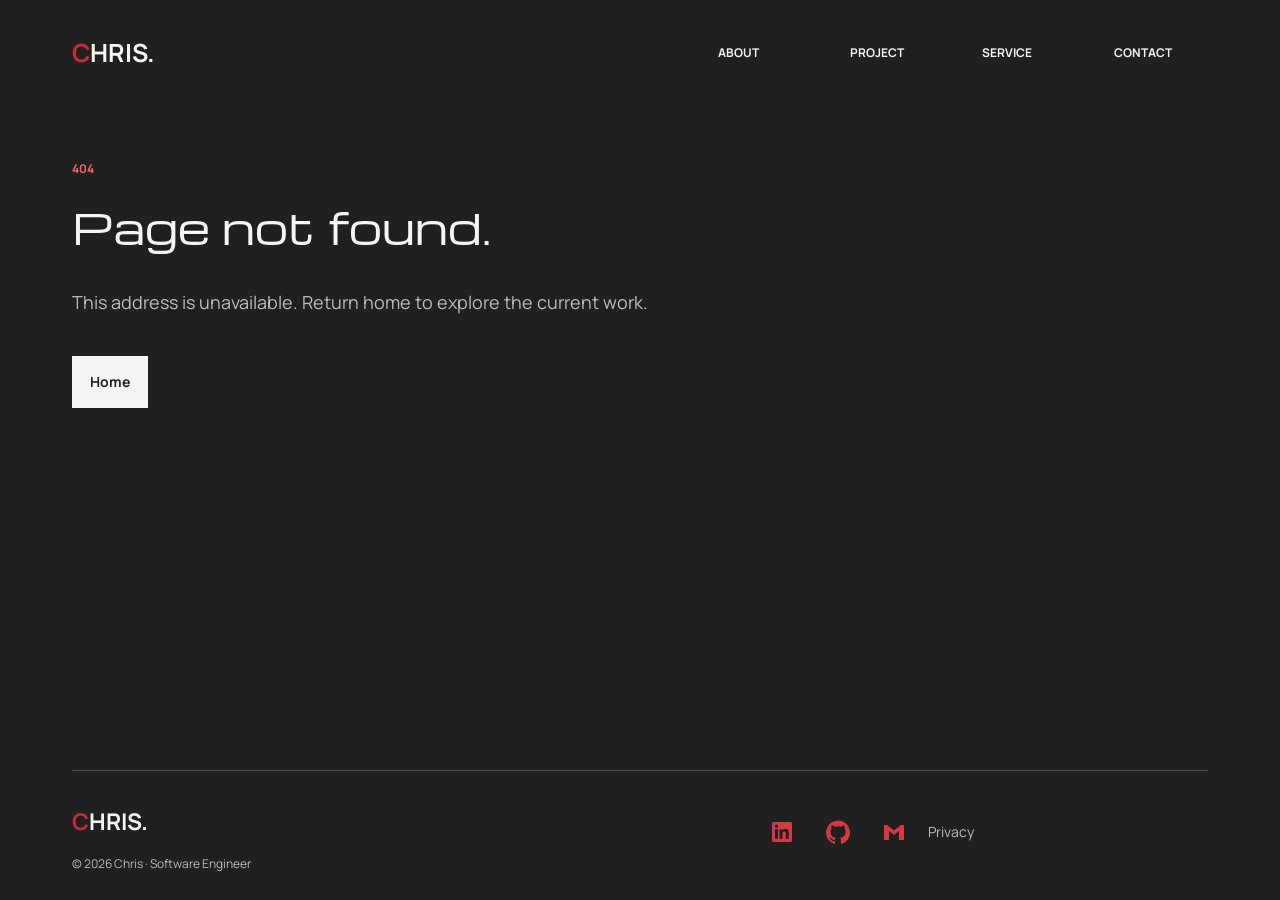
==== 404/index.html @ 41bd4dff "Publish portfolio from b4d974c7a8cb6f0a3bd3315a42e9f551232a8fa5" ====
<!DOCTYPE html><html lang="en"><head><meta charSet="utf-8"/><meta name="viewport" content="width=device-width, initial-scale=1"/><link rel="stylesheet" href="/_next/static/chunks/3sl-knkzcgqbr.css" data-precedence="next"/><link rel="preload" as="script" fetchPriority="low" href="/_next/static/chunks/19wg2q9r2_sev.js"/><script src="/_next/static/chunks/1c0mhc5ebbn3y.js" async=""></script><script src="/_next/static/chunks/2khxl0v1q4i6n.js" async=""></script><script src="/_next/static/chunks/turbopack-3-ry682tkyiqk.js" async=""></script><script src="/_next/static/chunks/0umf92h1sb77c.js" async=""></script><script src="/_next/static/chunks/3tb-qu6h2rsdu.js" async=""></script><meta name="robots" content="noindex"/><title>Chris — Software Engineer</title><meta name="description" content="Software engineering, full-stack applications and practical AI experiences by Chris."/><meta name="robots" content="index, follow"/><link rel="canonical" href="https://work-w-christianrpaje.me/"/><meta property="og:title" content="Chris — Software Engineer"/><meta property="og:description" content="Software engineering, full-stack applications and practical AI experiences by Chris."/><meta property="og:url" content="https://work-w-christianrpaje.me/"/><meta property="og:site_name" content="Chris — Software Engineer"/><meta property="og:type" content="website"/><meta name="twitter:card" content="summary"/><meta name="twitter:title" content="Chris — Software Engineer"/><meta name="twitter:description" content="Software engineering, full-stack applications and practical AI experiences by Chris."/><script src="/_next/static/chunks/0cz1d0mv5g_q7.js" noModule=""></script></head><body style="--background:#202020;--surface:#292929;--foreground:#F5F5F5;--muted:#BCBCBC;--decorative:#C72B36;--accent:#FF6570;--functional:#D33A45;--border:#515151;--primary-hover:#FFE4E6;--glow-inner:#A6222E;--glow-mid:#82202B;--desktop-gutter:72px;--mobile-gutter:24px;--card-gap:20px;--card-padding:24px;--control-height:52px;--hero-glow:radial-gradient(ellipse closest-side at center,rgba(166,34,46,0.7600) 0%,rgba(164,34,46,0.7400) 2.5%,rgba(163,34,46,0.7200) 5%,rgba(161,34,46,0.7000) 7.5%,rgba(159,34,45,0.6800) 10%,rgba(158,34,45,0.6600) 12.5%,rgba(156,33,45,0.6400) 15%,rgba(155,33,45,0.6200) 17.5%,rgba(153,33,45,0.6000) 20%,rgba(151,33,45,0.5800) 22.5%,rgba(150,33,45,0.5600) 25%,rgba(148,33,45,0.5400) 27.500000000000004%,rgba(146,33,44,0.5200) 30%,rgba(145,33,44,0.5000) 32.5%,rgba(143,33,44,0.4800) 35%,rgba(141,33,44,0.4600) 37.5%,rgba(140,33,44,0.4400) 40%,rgba(138,32,44,0.4200) 42.5%,rgba(137,32,44,0.4000) 45%,rgba(135,32,43,0.3800) 47.5%,rgba(133,32,43,0.3600) 50%,rgba(132,32,43,0.3400) 52.5%,rgba(130,32,43,0.3200) 55.00000000000001%,rgba(125,32,42,0.3022) 57.49999999999999%,rgba(119,32,42,0.2844) 60%,rgba(114,32,41,0.2667) 62.5%,rgba(108,32,41,0.2489) 65%,rgba(103,32,40,0.2311) 67.5%,rgba(97,32,39,0.2133) 70%,rgba(92,32,39,0.1956) 72.5%,rgba(86,32,38,0.1778) 75%,rgba(81,32,38,0.1600) 77.5%,rgba(76,32,37,0.1422) 80%,rgba(70,32,36,0.1244) 82.5%,rgba(65,32,36,0.1067) 85%,rgba(59,32,35,0.0889) 87.5%,rgba(54,32,34,0.0711) 90%,rgba(48,32,34,0.0533) 92.5%,rgba(43,32,33,0.0356) 95%,rgba(37,32,33,0.0178) 97.5%,rgba(32,32,32,0.0000) 100%)"><div hidden=""><!--$--><!--/$--></div><div class="site-frame"><a class="skip-link" href="#content">Skip to content</a><header class="site-header" data-scrolled="false" data-menu-open="false"><div class="header-inner"><a class="wordmark" href="/" aria-label="Chris — Home"><span>C</span>HRIS.</a><nav class="desktop-navigation" aria-label="Primary"><a href="/#about">ABOUT</a><a href="/#project">PROJECT</a><a href="/#service">SERVICE</a><a href="/#contact">CONTACT</a></nav><button class="menu-toggle" aria-expanded="false" aria-controls="mobile-navigation">MENU +</button></div><nav id="mobile-navigation" class="mobile-navigation" aria-label="Mobile" hidden=""><div class="mobile-menu-items"><div class="mobile-menu-item"><a href="/#about"><span>01</span>ABOUT</a></div><div class="mobile-menu-item"><a href="/#project"><span>02</span>PROJECT</a></div><div class="mobile-menu-item"><a href="/#service"><span>03</span>SERVICE</a></div><div class="mobile-menu-item"><a href="/#contact"><span>04</span>CONTACT</a></div><p>Let’s build something meaningful.</p></div></nav><noscript><nav class="no-script-navigation" aria-label="Primary"><a href="/#about">ABOUT</a><a href="/#project">PROJECT</a><a href="/#service">SERVICE</a><a href="/#contact">CONTACT</a></nav></noscript></header><main id="content" class="auxiliary-page" tabindex="-1"><p class="section-kicker">404</p><h1>Page not found.</h1><p class="auxiliary-lead">This address is unavailable. Return home to explore the current work.</p><a class="action" href="/">Home</a></main><footer class="site-footer"><div class="footer-rule"></div><a class="wordmark" href="/" aria-label="Chris — Home"><span>C</span>HRIS.</a><p class="footer-copyright">© <!-- -->2026<!-- --> <!-- -->Chris<!-- --> · <!-- -->Software Engineer</p><div class="footer-links"><div class="social-links"><a href="https://www.linkedin.com/in/work-w-christian-paje/" aria-label="LinkedIn"><svg width="24" height="24" viewBox="0 0 24 24" aria-hidden="true" fill="currentColor"><path d="M20.45 2H3.55C2.69 2 2 2.68 2 3.52v16.96c0 .84.69 1.52 1.55 1.52h16.9c.86 0 1.55-.68 1.55-1.52V3.52c0-.84-.69-1.52-1.55-1.52ZM7.93 18.75H4.98V9.2h2.95v9.55ZM6.45 7.9a1.71 1.71 0 1 1 0-3.42 1.71 1.71 0 0 1 0 3.42Zm12.3 10.85H15.8V14.1c0-1.11-.02-2.54-1.55-2.54-1.55 0-1.79 1.21-1.79 2.46v4.73H9.51V9.2h2.83v1.3h.04c.39-.74 1.36-1.53 2.8-1.53 3 0 3.57 1.97 3.57 4.53v5.25Z"></path></svg></a><a href="https://github.com/work-w-chrstnrpj" aria-label="GitHub"><svg width="24" height="24" viewBox="0 0 24 24" aria-hidden="true" fill="currentColor"><path d="M12 .5a12 12 0 0 0-3.793 23.385c.6.111.82-.261.82-.577v-2.234c-3.338.726-4.043-1.416-4.043-1.416-.546-1.387-1.333-1.756-1.333-1.756-1.09-.745.083-.729.083-.729 1.205.085 1.839 1.237 1.839 1.237 1.07 1.834 2.807 1.304 3.492.997.108-.775.419-1.305.762-1.605-2.665-.303-5.467-1.333-5.467-5.931 0-1.31.469-2.381 1.236-3.221-.124-.303-.536-1.524.117-3.176 0 0 1.008-.323 3.301 1.23A11.5 11.5 0 0 1 12 6.3c1.02.005 2.047.138 3.006.404 2.291-1.553 3.297-1.23 3.297-1.23.655 1.652.243 2.873.119 3.176.77.84 1.235 1.911 1.235 3.221 0 4.61-2.807 5.625-5.479 5.922.43.372.823 1.102.823 2.222v3.293c0 .319.216.694.825.576A12 12 0 0 0 12 .5Z"></path></svg></a><a href="mailto:christianrpaje.work@gmail.com" aria-label="Email Chris"><svg width="24" height="24" viewBox="0 0 24 24" aria-hidden="true" fill="currentColor"><path d="M2 5h3l7 5.5L19 5h3v15h-5V11l-5 4-5-4v9H2Z"></path></svg></a></div><a href="/privacy/">Privacy</a></div></footer></div><!--$--><!--/$--><script id="_R_">(globalThis["TURBOPACK"] || (globalThis["TURBOPACK"] = [])).push({"otherChunks":["static/chunks/19wg2q9r2_sev.js","static/chunks/1c0mhc5ebbn3y.js","static/chunks/2khxl0v1q4i6n.js"],"runtimeModuleIds":[94553]});</script><script src="/_next/static/chunks/19wg2q9r2_sev.js" async=""></script><script>(self.__next_f=self.__next_f||[]).push([0])</script><script>self.__next_f.push([1,"1:\"$Sreact.fragment\"\n3:\"/_next/static/chunks/0umf92h1sb77c.js\"\n4:I[39756,[\"$3\"],\"default\"]\n5:I[37457,[\"$3\"],\"default\"]\n6:\"/_next/static/chunks/3tb-qu6h2rsdu.js\"\n7:I[25917,[\"$3\",\"$6\"],\"Header\"]\n10:I[68027,[\"$3\"],\"default\",1]\n:HL[\"/_next/static/chunks/3sl-knkzcgqbr.css\",\"style\"]\n2:T4c4,radial-gradient(ellipse closest-side at center,rgba(166,34,46,0.7600) 0%,rgba(164,34,46,0.7400) 2.5%,rgba(163,34,46,0.7200) 5%,rgba(161,34,46,0.7000) 7.5%,rgba(159,34,45,0.6800) 10%,rgba(158,34,45,0.6600) 12.5%,rgba(156,33,45,0.6400) 15%,rgba(155,33,45,0.6200) 17.5%,rgba(153,33,45,0.6000) 20%,rgba(151,33,45,0.5800) 22.5%,rgba(150,33,45,0.5600) 25%,rgba(148,33,45,0.5400) 27.500000000000004%,rgba(146,33,44,0.5200) 30%,rgba(145,33,44,0.5000) 32.5%,rgba(143,33,44,0.4800) 35%,rgba(141,33,44,0.4600) 37.5%,rgba(140,33,44,0.4400) 40%,rgba(138,32,44,0.4200) 42.5%,rgba(137,32,44,0.4000) 45%,rgba(135,32,43,0.3800) 47.5%,rgba(133,32,43,0.3600) 50%,rgba(132,32,43,0.3400) 52.5%,rgba(130,32,43,0.3200) 55.00000000000001%,rgba(125,32,42,0.3022) 57.49999999999999%,rgba(119,32,42,0.2844) 60%,rgba(114,32,41,0.2667) 62.5%,rgba(108,32,41,0.2489) 65%,rgba(103,32,40,0.2311) 67.5%,rgba(97,32,39,0.2133) 70%,rgba(92,32,39,0.1956) 72.5%,rgba(86,32,38,0.1778) 75%,rgba(81,32,38,0.1600) 77.5%,rgba(76,32,37,0.1422) 80%,rgba(70,32,36,0.1244) 82.5%,rgba(65,32,36,0.1067) 85%,rgba(59,32,35,0.0889) 87.5%,rgba(54,32,34,0.0711) 90%,rgba(48,32,34,0.0533) 92.5%,rgba(43,32,33,0.0356) 95%,rgba(37,32,33,0.0178) 97.5%,rgba(32,32,32,0.0000) 100%)c:X\nd:[[\"children\",{\"s\":\"__PAGE__\",\"h\":512,\"d\":{\"r\":\"$Le\",\"p\":false,\"v\":null}}]]\na:[[\"children\",{\"s\":\"/_not-found\",\"h\":512,\"d\":{\"r\":\"$Lb\",\"p\":false,\"v\":\"$c\"},\"c\":\"$Qd\"}]]\n0:{\"P\":null,\"c\":[\"\",\"_not-found\",\"\"],\"q\":\"\",\"i\":false,\"t\":{\"t\":{\"s\":\"\",\"h\":528,\"d\":{\"r\":[\"$\",\"$1\",\"c\",{\"children\":[[[\"$\",\"link\",\"0\",{\"rel\":\"stylesheet\",\"href\":\"/_next/static/chunks/3sl-knkzcgqbr.css\",\"precedence\":\"next\",\"crossOrigin\":\"$undefined\",\"nonce\":\"$undefined\"}],[\"$\",\"script\",\"script-0\",{\"src\":\"/_next/static/chunks/0umf92h1sb77c.js\",\"async\":true,\"nonce\":\"$undefined\"}]],[\"$\",\"html\",null,{\"lang\":\"en\",\"children\":[\"$\",\"body\",null,{\"style\":{\"--background\":\"#202020\",\"--surface\":\"#292929\",\"--foreground\":\"#F5F5F5\",\"--muted\":\"#BCBCBC\",\"--decorative\":\"#C72B36\",\"--accent\":\"#FF6570\",\"--functional\":\"#D33A45\",\"--border\":\"#515151\",\"--primary-hover\":\"#FFE4E6\",\"--glow-inner\":\"#A6222E\",\"--glow-mid\":\"#82202B\",\"--desktop-gutter\":\"72px\",\"--mobile-gutter\":\"24px\",\"--card-gap\":\"20px\",\"--card-padding\":\"24px\",\"--control-height\":\"52px\",\"--hero-glow\":\"$2\"},\"children\":[\"$\",\"$L4\",null,{\"parallelRouterKey\":\"children\",\"error\":\"$undefined\",\"errorStyles\":\"$undefined\",\"errorScripts\":\"$undefined\",\"template\":[\"$\",\"$L5\",null,{}],\"templateStyles\":\"$undefined\",\"templateScripts\":\"$undefined\",\"notFound\":[[\"$\",\"div\",null,{\"className\":\"site-frame\",\"children\":[[\"$\",\"a\",null,{\"className\":\"skip-link\",\"href\":\"#content\",\"children\":\"Skip to content\"}],[\"$\",\"$L7\",null,{\"profile\":{\"name\":\"Chris\",\"fullName\":\"Christian Paje\",\"wordmark\":\"CHRIS.\",\"roles\":[\"Software Engineer\",\"Full-Stack Engineer\",\"AI Engineer\"],\"biography\":\"I build full-stack applications, backend integrations, and practical AI experiences. My professional work spans banking workflows, authentication, KYC onboarding, and enterprise AI.\",\"email\":\"christianrpaje.work@gmail.com\",\"portrait\":{\"src\":\"/media/chris-monochrome.webp\",\"alt\":\"Chris in a suit and glasses\",\"width\":965,\"height\":1630,\"provenance\":\"Owner-supplied portrait; approved monochrome design asset.\"},\"hero\":{\"headline\":[\"Thoughtful ideas.\",\"Precisely built.\"],\"mobileHeadline\":[\"Thoughtful\",\"ideas.\",\"Precisely built.\"],\"introduction\":\"I’m Chris, a software engineer building full-stack applications and practical AI experiences.\",\"positioning\":\"SOFTWARE ENGINEER / FULL-STACK / AI\",\"mobilePositioning\":\"SOFTWARE / FULL-STACK / AI\",\"primary\":{\"label\":\"Explore Projects\",\"section\":\"project\"},\"secondary\":{\"label\":\"Hire Me\",\"section\":\"contact\"},\"portraitCaption\":\"Engineer. Builder. Problem solver.\",\"disciplines\":[{\"id\":\"software\",\"title\":\"Software\",\"description\":\"Thoughtful architecture\"},{\"id\":\"fullstack\",\"title\":\"Full-stack\",\"description\":\"From interface to API\"},{\"id\":\"ai\",\"title\":\"Applied AI\",\"description\":\"Practical intelligence\"}]},\"socials\":[{\"id\":\"linkedin\",\"label\":\"LinkedIn\",\"icon\":\"linkedin\",\"url\":\"https://www.linkedin.com/in/work-w-christian-paje/\"},{\"id\":\"github\",\"label\":\"GitHub\",\"icon\":\"github\",\"url\":\"https://github.com/work-w-chrstnrpj\"},{\"id\":\"email\",\"label\":\"Email Chris\",\"icon\":\"email\",\"url\":\"mailto:christianrpaje.work@gmail.com\"}],\"expertise\":[{\"id\":\"fullstack\",\"title\":\"Full-stack\",\"tools\":\"React · Java · Spring Boot\"},{\"id\":\"integration\",\"title\":\"Integration\",\"tools\":\"REST · SSO / RBAC · Databases\"},{\"id\":\"ai\",\"title\":\"Applied AI\",\"tools\":\"Spring AI · RAG · MCP\"}],\"resume\":{\"available\":false,\"label\":\"Download resume\",\"note\":\"PDF · Updated version coming soon\"}},\"navigation\":[{\"id\":\"about\",\"label\":\"ABOUT\"},{\"id\":\"project\",\"label\":\"PROJECT\"},{\"id\":\"service\",\"label\":\"SERVICE\"},{\"id\":\"contact\",\"label\":\"CONTACT\"}],\"copy\":{\"about\":{\"kicker\":\"01 / ABOUT ME\",\"title\":\"Engineering with\\npurpose.\"},\"project\":{\"kicker\":\"02 / SELECTED PERSONAL WORK\",\"title\":\"Ideas made tangible.\",\"lead\":\"Six personal projects. Built independently, from concept to code.\"},\"service\":{\"kicker\":\"03 / WHAT I CAN HELP WITH\",\"title\":\"Built around your needs.\",\"lead\":\"From a focused feature to a connected application.\"},\"contact\":{\"kicker\":\"04 / LET’S CONNECT\",\"title\":\"Have something\\nin mind?\",\"lead\":\"A role, a project, or an idea worth exploring. Let’s talk.\"},\"experience\":\"Experience\",\"education\":\"Education\",\"skills\":\"Skills \u0026 technologies\",\"skillsLead\":\"The languages, tools and practices behind my work.\",\"projectAttribution\":\"PERSONAL PROJECT · SOLO CREATOR\",\"projectPreview\":\"PROJECT PREVIEW / COMING NEXT\",\"viewProject\":\"View project\",\"allProjects\":\"All projects\",\"noProjects\":\"No projects in this category.\",\"showAll\":\"Show all\",\"discuss\":{\"label\":\"Discuss a Project\",\"section\":\"contact\"},\"privacy\":\"Privacy\",\"home\":\"Home\",\"menuOpen\":\"MENU +\",\"menuClose\":\"CLOSE ×\",\"menuClosing\":\"Let’s build something meaningful.\",\"skip\":\"Skip to content\",\"footer\":\"Software Engineer\",\"auxiliary\":{\"role\":\"Role\",\"status\":\"Status\",\"stack\":\"Technologies\",\"evidence\":\"Project evidence\",\"source\":\"View source\",\"live\":\"Open live project\",\"video\":\"Watch demo\",\"transcript\":\"Read transcript\",\"privacyLead\":\"How this portfolio handles information you choose to share.\",\"privacyContact\":\"Questions about your information\",\"privacyLinks\":[{\"label\":\"Web3Forms privacy\",\"url\":\"https://web3forms.com/privacy\"},{\"label\":\"hCaptcha privacy\",\"url\":\"https://www.hcaptcha.com/privacy\"},{\"label\":\"GitHub privacy\",\"url\":\"https://docs.github.com/en/site-policy/privacy-policies/github-general-privacy-statement\"}],\"privacySections\":[{\"title\":\"Browsing\",\"body\":\"This static portfolio has no visitor accounts, application database or application analytics. The hosting provider may process request information to serve and secure the site.\"},{\"title\":\"Contact messages\",\"body\":\"When the contact form is enabled, your name, email, inquiry type, optional company and message pass directly to Web3Forms and the receiving inbox. The public form identifier identifies the recipient configuration. Provider acceptance does not guarantee inbox delivery. The portfolio does not store messages in an application database.\"},{\"title\":\"Spam protection\",\"body\":\"The enabled form loads hCaptcha to check submissions for abuse. That external service may process technical and interaction information under its own policies. No captcha loads while this portfolio’s form is disabled. Direct email remains available.\"},{\"title\":\"Retention and your choices\",\"body\":\"Message retention depends on the form provider and receiving inbox. Exact account retention settings must be verified before form activation; this site does not promise immediate deletion or zero provider storage. Contact the portfolio owner to ask about messages you have sent.\"},{\"title\":\"External services\",\"body\":\"Source, social and demo links open external sites with their own privacy practices. Read the service policies below for more information.\"}],\"notFoundTitle\":\"Page not found.\",\"notFoundLead\":\"This address is unavailable. Return home to explore the current work.\"}}}],\"$L8\",\"$L9\"]}],[]],\"forbidden\":\"$undefined\",\"unauthorized\":\"$undefined\"}]}]}]]}],\"p\":false,\"v\":null},\"c\":\"$Qa\"},\"h\":{\"r\":\"$Lf\",\"p\":false,\"v\":null}},\"m\":\"$undefined\",\"G\":[\"$10\",[\"$L11\"]],\"S\":true,\"r\":\"$undefined\",\"s\":\"$undefined\",\"a\":\"$undefined\",\"l\":\"$undefined\",\"p\":\"$undefined\",\"d\":\"$undefined\",\"b\":\"UK8V9-uMaeCKFsEesPKUj\"}\n16:\"ViewportBoundary\"\n17:I[97367,[\"$3\"],\"$16\"]\n19:\"MetadataBoundary\"\n1a:I[97367,[\"$3\"],\"$19\"]\n1b:\"$Sreact.suspense\"\n8:[\"$\",\"main\",null,{\"id\":\"content\",\"className\":\"auxiliary-page\",\"tabIndex\":-1,\"children\":[[\"$\",\"p\",null,{\"className\":\"section-kicker\",\"children\":\"404\"}],[\"$\",\"h1\",null,{\"children\":\"Page not found.\"}],[\"$\",\"p\",null,{\"className\":\"auxiliary-lead\",\"children\":\"This address is unavailable. Return home to explore the current work.\"}],[\"$\",\"a\",null,{\"className\":\"action\",\"href\":\"/\",\"children\":\"Home\"}]]}]\n9:[\"$\",\"footer\",null,{\"className\":\"site-footer\",\"children\":[[\"$\",\"div\",null,{\"className\":\"footer-rule\"}],[\"$\",\"a\",null,{\"className\":\"wordmark\",\"href\":\"/\",\"aria-label\":\"Chris — Home\",\"children\":[[\"$\",\"span\",null,{\"children\":\"C\"}],\"HRIS.\"]}],[\"$\",\"p\",null,{\"className\":\"footer-copyright\",\"children\":[\"© \",2026,\" \",\"Chris\",\" · \",\"Software Engineer\"]}],[\"$\",\"div\",null,{\"className\":\"footer-links\",\"children\":[[\"$\",\"div\",null,{\"className\":\"social-links\",\"children\":[[\"$\",\"a\",\"linkedin\",{\"href\":\"https://www.linkedin.com/in/work-w-christian-paje/\",\"aria-label\":\"LinkedIn\",\"children\":[\"$\",\"svg\",null,{\"width\":\"24\",\"height\":\"24\",\"viewBox\":\"0 0 24 24\",\"aria-hidden\":\"true\",\"fill\":\"currentColor\",\"children\":[\"$\",\"path\",null,{\"d\":\"M20.45 2H3.55C2.69 2 2 2.68 2 3.52v16.96c0 .84.69 1.52 1.55 1.52h16.9c.86 0 1.55-.68 1.55-1.52V3.52c0-.84-.69-1.52-1.55-1.52ZM7.93 18.75H4.98V9.2h2.95v9.55ZM6.45 7.9a1.71 1.71 0 1 1 0-3.42 1.71 1.71 0 0 1 0 3.42Zm12.3 10.85H15.8V14.1c0-1.11-.02-2.54-1.55-2.54-1.55 0-1.79 1.21-1.79 2.46v4.73H9.51V9.2h2.83v1.3h.04c.39-.74 1.36-1.53 2.8-1.53 3 0 3.57 1.97 3.57 4.53v5.25Z\"}]}]}],[\"$\",\"a\",\"github\",{\"href\":\"https://github.com/work-w-chrstnrpj\",\"aria-label\":\"GitHub\",\"children\":[\"$\",\"svg\",null,{\"width\":\"24\",\"height\":\"24\",\"viewBox\":\"0 0 24 24\",\"aria-hidden\":\"true\",\"fill\":\"currentColor\",\"children\":[\"$\",\"path\",null,{\"d\":\"M12 .5a12 12 0 0 0-3.793 23.385c.6.111.82-.261.82-.577v-2.234c-3.338.726-4.043-1.416-4.043-1.416-.546-1.387-1.333-1.756-1.333-1.756-1.09-.745.083-.729.083-.729 1.205.085 1.839 1.237 1.839 1.237 1.07 1.834 2.807 1.304 3.492.997.108-.775.419-1.305.762-1.605-2.665-.303-5.467-1.333-5.467-5.931 0-1.31.469-2.381 1.236-3.221-.124-.303-.536-1.524.117-3.176 0 0 1.008-.323 3.301 1.23A11.5 11.5 0 0 1 12 6.3c1.02.005 2.047.138 3.006.404 2.291-1.553 3.297-1.23 3.297-1.23.655 1.652.243 2.873.119 3.176.77.84 1.235 1.911 1.235 3.221 0 4.61-2.807 5.625-5.479 5.922.43.372.823 1.102.823 2.222v3.293c0 .319.216.694.825.576A12 12 0 0 0 12 .5Z\"}]}]}],[\"$\",\"a\",\"email\",{\"href\":\"mailto:christianrpaje.work@gmail.com\",\"aria-label\":\"Email Chris\",\"children\":[\"$\",\"svg\",null,{\"width\":\"24\",\"height\":\"24\",\"viewBox\":\"0 0 24 24\",\"aria-hidden\":\"true\",\"fill\":\"currentColor\",\"children\":[\"$\",\"path\",null,{\"d\":\"M2 5h3l7 5.5L19 5h3v15h-5V11l-5 4-5-4v9H2Z\"}]}]}]]}],[\"$\",\"a\",null,{\"href\":\"/privacy/\",\"children\":\"Privacy\"}]]}]]}]\nb:[\"$\",\"$1\",\"c\",{\"children\":[null,[\"$\",\"$L4\",null,{\"parallelRouterKey\":\"children\",\"error\":\"$undefined\",\"errorStyles\":\"$undefined\",\"errorScripts\":\"$undefined\",\"template\":[\"$\",\"$L5\",null,{}],\"templateStyles\":\"$undefined\",\"templateScripts\":\"$undefined\",\"notFound\":\"$undefined\",\"forbidden\":\"$undefined\",\"unauthorized\":\"$undefined\"}]]}]\ne:[\"$\",\"$1\",\"c\",{\"children\":[[\"$\",\"div\",null,{\"className\":\"site-frame\",\"children\":[[\"$\",\"a\",null,{\"className\":\"skip-link\",\"href\":\"#content\",\"children\":\"Skip to content\"}],[\"$\",\"$L7\",null,{\"profile\":{\"name\":\"Chris\",\"fullName\":\"Christian Paje\",\"wordmark\":\"CHRIS.\",\"roles\":[\"Software Engineer\",\"Full-Stack Engineer\",\"AI Engineer\"],\"biography\":\"I build full-stack applications, backend integrations, and practical AI experiences. My professional work spans banking workflows, authentication, KYC onboarding, and enterprise AI.\",\"email\":\"christianrpaje.work@gmail.com\",\"portrait\":{\"src\":\"/media/chris-monochrome.webp\",\"alt\":\"Chris in a suit and glasses\",\"width\":965,\"height\":1630,\"provenance\":\"Owner-supplied portrait; approved monochrome design asset.\"},\"hero\":{\"headline\":[\"Thoughtful ideas.\",\"Precisely built.\"],\"mobileHeadline\":[\"Thoughtful\",\"ideas.\",\"Precisely built.\"],\"introduction\":\"I’m Chris, a software engineer building full-stack applications and practical AI experiences.\",\"positioning\":\"SOFTWARE ENGINEER / FULL-STACK / AI\",\"mobilePositioning\":\"SOFTWARE / FULL-STACK / AI\",\"primary\":{\"label\":\"Explore Projects\",\"section\":\"project\"},\"secondary\":{\"label\":\"Hire Me\",\"section\":\"contact\"},\"portraitCaption\":\"Engineer. Builder. Problem solver.\",\"disciplines\":[{\"id\":\"software\",\"title\":\"Software\",\"description\":\"Thoughtful architecture\"},{\"id\":\"fullstack\",\"title\":\"Full-stack\",\"description\":\"From interface to API\"},{\"id\":\"ai\",\"title\":\"Applied AI\",\"description\":\"Practical intelligence\"}]},\"socials\":[{\"id\":\"linkedin\",\"label\":\"LinkedIn\",\"icon\":\"linkedin\",\"url\":\"https://www.linkedin.com/in/work-w-christian-paje/\"},{\"id\":\"github\",\"label\":\"GitHub\",\"icon\":\"github\",\"url\":\"https://github.com/work-w-chrstnrpj\"},{\"id\":\"email\",\"label\":\"Email Chris\",\"icon\":\"email\",\"url\":\"mailto:christianrpaje.work@gmail.com\"}],\"expertise\":[{\"id\":\"fullstack\",\"title\":\"Full-stack\",\"tools\":\"React · Java · Spring Boot\"},{\"id\":\"integration\",\"title\":\"Integration\",\"tools\":\"REST · SSO / RBAC · Databases\"},{\"id\":\"ai\",\"title\":\"Applied AI\",\"tools\":\"Spring AI · RAG · MCP\"}],\"resume\":{\"available\":false,\"label\":\"Download resume\",\"note\":\"PDF · Updated version coming soon\"}},\"navigation\":[{\"id\":\"about\",\"label\":\"ABOUT\"},{\"id\":\"project\",\"label\":\"PROJECT\"},{\"id\":\"service\",\"label\":\"SERVICE\"},{\"id\":\"contact\",\"label\":\"CONTACT\"}],\"copy\":{\"about\":{\"kicker\":\"01 / ABOUT ME\",\"title\":\"Engineering with\\npurpose.\"},\"project\":{\"kicker\":\"02 / SELECTED PERSONAL WORK\",\"title\":\"Ideas made tangible.\",\"lead\":\"Six personal projects. Built independently, from concept to code.\"},\"service\":{\"kicker\":\"03 / WHAT I CAN HELP WITH\",\"title\":\"Built around your needs.\",\"lead\":\"From a focused feature to a connected application.\"},\"contact\":{\"kicker\":\"04 / LET’S CONNECT\",\"title\":\"Have something\\nin mind?\",\"lead\":\"A role, a project, or an idea worth exploring. Let’s talk.\"},\"experience\":\"Experience\",\"education\":\"Education\",\"skills\":\"Skills \u0026 technologies\",\"skillsLead\":\"The languages, tools and practices behind my work.\",\"projectAttribution\":\"PERSONAL PROJECT · SOLO CREATOR\",\"projectPreview\":\"PROJECT PREVIEW / COMING NEXT\",\"viewProject\":\"View project\",\"allProjects\":\"All projects\",\"noProjects\":\"No projects in this category.\",\"showAll\":\"Show all\",\"discuss\":{\"label\":\"Discuss a Project\",\"section\":\"contact\"},\"privacy\":\"Privacy\",\"home\":\"Home\",\"menuOpen\":\"MENU +\",\"menuClose\":\"CLOSE ×\",\"menuClosing\":\"Let’s build something meaningful.\",\"skip\":\"Skip to content\",\"footer\":\"Software Engineer\",\"auxiliary\":{\"role\":\"Role\",\"status\":\"Status\",\"stack\":\"Technologies\",\"evidence\":\"Project evidence\",\"source\":\"View source\",\"live\":\"Open live project\",\"video\":\"Watch demo\",\"transcript\":\"Read transcript\",\"privacyLead\":\"How this portfolio handles information you choose to share.\",\"privacyContact\":\"Questions about your information\",\"privacyLinks\":[{\"label\":\"Web3Forms privacy\",\"url\":\"https://web3forms.com/privacy\"},{\"label\":\"hCaptcha privacy\",\"url\":\"https://www.hcaptcha.com/privacy\"},{\"label\":\"GitHub privacy\",\"url\":\"https://docs.github.com/en/site-policy/privacy-policies/github-general-privacy-statement\"}],\"privacySections\":[{\"title\":\"Browsing\",\"body\":\"This static portfolio has no visitor accounts, application database or application analytics. The hosting provider may process request information to serve and secure the site.\"},{\"title\":\"Contact messages\",\"body\":\"When the contact form is enabled, your name, email, inquiry type, optional company and message pass directly to Web3Forms and the receiving inbox. The public form identifier identifies the recipient configuration. Provider acceptance does not guarantee inbox delivery. The portfolio does not store messages in an application database.\"},{\"title\":\"Spam protection\",\"body\":\"The enabled form loads hCaptcha to check submissions for abuse. That external service may process technical and interaction information under its own policies. No captcha loads while this portfolio’s form is disabled. Direct email remains available.\"},{\"title\":\"Retention and your choices\",\"body\":\"Message retention depends on the form provider and receiving inbox. Exact account retention settings must be verified before form activation; this site does not promise immediate deletion or zero provider storage. Contact the portfolio owner to ask about messages you have sent.\"},{\"title\":\"External services\",\"body\":\"Source, social and demo links open external sites with their own privacy practices. Read the service policies below for more information.\"}],\"notFoundTitle\":\"Page not found.\",\"notFoundLead\":\"This address is unavailable. Return home to explore the current work.\"}}}],\"$L12\",\"$L13\"]}],[\"$L14\"],\"$L15\"]}]\nf:[\"$\",\"$1\",\"h\",{\"children\":[[\"$\",\"meta\",null,{\"name\":\"robots\",\"content\":\"noindex\"}],[\"$\",\"$L17\",null,{\"children\":\"$L18\"}],[\"$\",\"$L1a\",null,{\"children\":[[\"$\",\"div\",null,{\"hidden\":true,\"children\":[\"$\",\"$1b\",null,{\"name\":\"Next.Metadata\",\"children\":\"$L1c\"}]}],null]}],null]}]\n11:[\"$\",\"link\",\"0\",{\"rel\":\"stylesheet\",\"href\":\"/_next/static/chunks/3sl-knkzcgqbr.css\",\"precedence\":\"next\",\"crossOrigin\":\"$undefined\",\"nonce\":\"$undefined\"}]\n1d:I[97367,[\"$3\"],\"OutletBoundary\"]\nc:C\n12:[\"$\",\"main\",null,{\"id\":\"content\",\"className\":\"auxiliary-page\",\"tabIndex\":-1,\"children\":[[\"$\",\"p\",null,{\"className\":\"section-kicker\",\"children\":\"404\"}],[\"$\",\"h1\",null,{\"children\":\"Page not found.\"}],[\"$\",\"p\",null,{\"className\":\"auxiliary-lead\",\"children\":\"This address is unavailable. Return home to explore the current work.\"}],[\"$\",\"a\",null,{\"className\":\"action\",\"href\":\"/\",\"children\":\"Home\"}]]}]\n13:[\"$\",\"footer\",null,{\"className\":\"site-footer\",\"children\":[[\"$\",\"div\",null,{\"className\":\"footer-rule\"}],[\"$\",\"a\",null,{\"className\":\"wordmark\",\"href\":\"/\",\"aria-label\":\"Chris — Home\",\"children\":[[\"$\",\"span\",null,{\"children\":\"C\"}],\"HRIS.\"]}],[\"$\",\"p\",null,{\"className\":\"footer-copyright\",\"children\":[\"© \",2026,\" \",\"Chris\",\" · \",\"Software Engineer\"]}],[\"$\",\"div\",null,{\"className\":\"footer-links\",\"children\":[[\"$\",\"div\",null,{\"className\":\"social-links\",\"children\":[[\"$\",\"a\",\"linkedin\",{\"href\":\"https://www.linkedin.com/in/work-w-christian-paje/\",\"aria-label\":\"LinkedIn\",\"children\":[\"$\",\"svg\",null,{\"width\":\"24\",\"height\":\"24\",\"viewBox\":\"0 0 24 24\",\"aria-hidden\":\"true\",\"fill\":\"currentColor\",\"children\":\"$9:props:children:3:props:children:0:props:children:0:props:children:props:children\"}]}],[\"$\",\"a\",\"github\",{\"href\":\"https://github.com/work-w-chrstnrpj\",\"aria-label\":\"GitHub\",\"children\":[\"$\",\"svg\",null,{\"width\":\"24\",\"height\":\"24\",\"viewBox\":\"0 0 24 24\",\"aria-hidden\":\"true\",\"fill\":\"currentColor\",\"children\":\"$9:props:children:3:props:children:0:props:children:1:props:children:props:children\"}]}],[\"$\",\"a\",\"email\",{\"href\":\"mailto:christianrpaje.work@gmail.com\",\"aria-label\":\"Email Chris\",\"children\":[\"$\",\"svg\",null,{\"width\":\"24\",\"height\":\"24\",\"viewBox\":\"0 0 24 24\",\"aria-hidden\":\"true\",\"fill\":\"currentColor\",\"children\":[\"$\",\"path\",null,{\"d\":\"M2 5h3l7 5.5L19 5h3v15h-5V11l-5 4-5-4v9H2Z\"}]}]}]]}],[\"$\",\"a\",null,{\"href\":\"/privacy/\",\"children\":\"Privacy\"}]]}]]}]\n14:[\"$\",\"script\",\"script-0\",{\"src\":\"/_next/static/chunks/3tb-qu6h2rsdu.js\",\"async\":true,\"nonce\":\"$undefined\"}]\n15:[\"$\",\"$L1d\",null,{\"children\":[\"$\",\"$1b\",null,{\"name\":\"Next.MetadataOutlet\",\"children\":\"$@1e\"}]}]\n18:[[\"$\",\"meta\",\"0\",{\"charSet\":\"utf-8\"}],[\"$\",\"meta\",\"1\",{\"name\":\"viewport\",\"content\":\"width=device-width, initial-scale=1\"}]]\n1c:[[\"$\",\"title\",\"0\",{\"children\":\"Chris — Software Engineer\"}],[\"$\",\"meta\",\"1\",{\"name\":\"description\",\"content\":\"Software engineering, full-stack applications and practical AI experiences by Chris.\"}],[\"$\",\"meta\",\"2\",{\"name\":\"robots\",\"content\":\"index, follow\"}],[\"$\",\"link\",\"3\",{\"rel\":\"canonical\",\"href\":\"https://work-w-christianrpaje.me/\"}],[\"$\",\"meta\",\"4\",{\"property\":\"og:title\",\"content\":\"Chris — Software Engineer\"}],[\"$\",\"meta\",\"5\",{\"property\":\"og:description\",\"content\":\"Software engineering, full-stack applications and practical AI experiences by Chris.\"}],[\"$\",\"meta\",\"6\",{\"property\":\"og:url\",\"content\":\"https://work-w-christianrpaje.me/\"}],[\"$\",\"meta\",\"7\",{\"property\":\"og:site_name\",\"content\":\"Chris — Software Engineer\"}],[\"$\",\"meta\",\"8\",{\"property\":\"og:type\",\"content\":\"website\"}],[\"$\",\"meta\",\"9\",{\"name\":\"twitter:card\",\"content\":\"summary\"}],[\"$\",\"meta\",\"10\",{\"name\":\"twitter:title\",\"content\":\"Chris — Software Engineer\"}],[\"$\",\"meta\",\"11\",{\"name\":\"twitter:description\",\"content\":\"Software engineering, full-stack applications and practical AI experiences by Chris.\"}]]\n1e:null\n"])</script></body></html>
---- _next/static/chunks/3sl-knkzcgqbr.css ----
@font-face{font-family:Manrope Variable;font-style:normal;font-display:swap;font-weight:200 800;src:url(../media/manrope-cyrillic-ext-wght-normal.1dtltwig2y3wh.woff2)format("woff2-variations");unicode-range:U+460-52F,U+1C80-1C8A,U+20B4,U+2DE0-2DFF,U+A640-A69F,U+FE2E-FE2F}@font-face{font-family:Manrope Variable;font-style:normal;font-display:swap;font-weight:200 800;src:url(../media/manrope-cyrillic-wght-normal.1hmx3sz6swr8m.woff2)format("woff2-variations");unicode-range:U+301,U+400-45F,U+490-491,U+4B0-4B1,U+2116}@font-face{font-family:Manrope Variable;font-style:normal;font-display:swap;font-weight:200 800;src:url(../media/manrope-greek-wght-normal.37b2k1x9f-55d.woff2)format("woff2-variations");unicode-range:U+370-377,U+37A-37F,U+384-38A,U+38C,U+38E-3A1,U+3A3-3FF}@font-face{font-family:Manrope Variable;font-style:normal;font-display:swap;font-weight:200 800;src:url(../media/manrope-vietnamese-wght-normal.3xvzy9_grgcx4.woff2)format("woff2-variations");unicode-range:U+102-103,U+110-111,U+128-129,U+168-169,U+1A0-1A1,U+1AF-1B0,U+300-301,U+303-304,U+308-309,U+323,U+329,U+1EA0-1EF9,U+20AB}@font-face{font-family:Manrope Variable;font-style:normal;font-display:swap;font-weight:200 800;src:url(../media/manrope-latin-ext-wght-normal.0-hru0xfwhnbp.woff2)format("woff2-variations");unicode-range:U+100-2BA,U+2BD-2C5,U+2C7-2CC,U+2CE-2D7,U+2DD-2FF,U+304,U+308,U+329,U+1D00-1DBF,U+1E00-1E9F,U+1EF2-1EFF,U+2020,U+20A0-20AB,U+20AD-20C0,U+2113,U+2C60-2C7F,U+A720-A7FF}@font-face{font-family:Manrope Variable;font-style:normal;font-display:swap;font-weight:200 800;src:url(../media/manrope-latin-wght-normal.1p_a2k8qd5zhp.woff2)format("woff2-variations");unicode-range:U+??,U+131,U+152-153,U+2BB-2BC,U+2C6,U+2DA,U+2DC,U+304,U+308,U+329,U+2000-206F,U+20AC,U+2122,U+2191,U+2193,U+2212,U+2215,U+FEFF,U+FFFD}
@font-face{font-family:Michroma;font-style:normal;font-display:swap;font-weight:400;src:url(../media/michroma-latin-400-normal.2_r_zosx1tjfc.woff2)format("woff2"),url(../media/michroma-latin-400-normal.3zz7nyyrvz73u.woff)format("woff")}
*{box-sizing:border-box}html{scroll-padding-top:50px}body{background:var(--background);color:var(--foreground);-webkit-font-smoothing:antialiased;margin:0;font-family:Manrope Variable,sans-serif;font-weight:400}a{color:inherit;text-decoration:none}button,input,select,textarea{font:inherit}button,a{-webkit-tap-highlight-color:transparent}button{cursor:pointer}p,h1,h2,h3{margin:0}button:focus-visible,a:focus-visible,input:focus-visible,select:focus-visible,textarea:focus-visible{outline:3px solid var(--accent);outline-offset:3px}[hidden]{display:none!important}.skip-link{z-index:30;background:var(--foreground);color:var(--background);padding:12px 18px;position:fixed;top:8px;left:12px;transform:translateY(-150%)}.skip-link:focus{transform:none}.site-frame{max-width:1440px;margin-inline:auto;position:relative}.site-header{z-index:10;height:0;position:sticky;top:0}.header-inner{top:28px;left:var(--desktop-gutter);right:var(--desktop-gutter);justify-content:space-between;align-items:center;height:49px;display:flex;position:absolute}.site-header:before{content:"";background:var(--background);opacity:0;z-index:-1;height:100px;position:absolute;inset:0 0 auto}.site-header[data-scrolled=true]:before{opacity:1}.wordmark{white-space:nowrap;font-size:25px;font-weight:700;line-height:35px}.wordmark>span{color:var(--decorative)}.desktop-navigation{justify-content:space-between;width:490px;display:flex}.desktop-navigation>a{align-items:center;width:94px;min-height:49px;font-size:12px;font-weight:700;line-height:17px;display:flex}.desktop-navigation>a:hover{text-decoration:underline;-webkit-text-decoration-color:var(--functional);text-decoration-color:var(--functional);text-underline-offset:6px}.menu-toggle,.mobile-navigation,.no-script-navigation{display:none}.hero-stage{padding:208px var(--desktop-gutter) 268px;min-height:850px;position:relative;overflow:hidden}.hero-copy{z-index:2;flex-direction:column;gap:26px;width:750px;max-width:100%;display:flex;position:relative}.hero-positioning{align-items:center;gap:14px;height:17px;font-size:12px;font-weight:700;line-height:17px;display:flex}.hero-positioning:before{content:"";background:var(--decorative);flex:none;width:30px;height:3px}.mobile-positioning,.mobile-headline{display:none}h1{font-family:Michroma,sans-serif;font-size:58px;font-weight:400;line-height:73px}.desktop-headline>span,.mobile-headline>span{display:block}.hero-rule{background:var(--decorative);width:112px;height:5px}.hero-introduction{max-width:540px;color:var(--muted);font-size:18px;line-height:25px}.hero-actions{grid-template-columns:repeat(2,minmax(0,1fr));align-items:stretch;gap:16px;width:max-content;max-width:100%;display:grid}.hero-actions .action:first-child,.hero-actions .action-secondary{min-width:180px}.action{min-height:var(--control-height);background:var(--foreground);color:var(--background);border:0;flex:none;justify-content:center;align-items:center;gap:12px;padding:0 18px;font-size:14px;font-weight:700;line-height:22px;display:inline-flex}.action:hover{background:var(--primary-hover);box-shadow:inset 0 0 0 1px var(--functional)}.action-secondary{background:var(--background);color:var(--foreground);border:1px solid var(--border)}.action-secondary:hover{background:var(--background);border-color:var(--decorative);box-shadow:none}.arrow-icon{color:var(--functional);flex:none}.hero-glow{background:var(--hero-glow);width:850px;height:870px;position:absolute;top:-20px;left:670px}.hero-wireframe{color:var(--decorative);opacity:.55;position:absolute;top:170px;left:1120px}.hero-portrait{z-index:1;pointer-events:none;width:760px;height:1267px;position:absolute;top:42px;left:710px}.hero-portrait>img{object-fit:contain;width:100%;height:100%;display:block;position:relative}.portrait-fade{background:linear-gradient(to bottom,transparent,var(--background));width:790px;height:230px;position:absolute;top:578px;left:-40px}.portrait-caption{z-index:3;flex-direction:column;gap:6px;font-size:12px;line-height:17px;display:flex;position:absolute;top:748px;left:1050px}.portrait-caption>p:first-child{font-weight:700}.portrait-caption>p:last-child{color:var(--muted)}.discipline-band{z-index:2;margin:0 var(--desktop-gutter);border-top:1px solid var(--border);background:var(--background);grid-template-columns:repeat(auto-fit,minmax(260px,340px));gap:28px 54px;padding-top:31px;padding-bottom:60px;display:grid;position:relative}.discipline>div{align-items:center;gap:16px;display:flex}.discipline>div>span{color:var(--accent);font-size:14px;font-weight:700;line-height:20px}.discipline h2{font-family:Michroma,sans-serif;font-size:23px;font-weight:400;line-height:32px}.discipline>p{color:var(--muted);margin-top:6px;font-size:14px;line-height:20px}.section-scaffold{padding:70px var(--desktop-gutter) 80px}.section-scaffold>h2{white-space:pre-line;font:400 42px/1.45 Michroma,sans-serif}@media (max-width:1100px){.header-inner{left:var(--mobile-gutter);right:var(--mobile-gutter)}.desktop-navigation{display:none}.menu-toggle{min-width:80px;min-height:49px;color:var(--foreground);text-align:left;background:0 0;border:0;padding:0;font-size:12px;font-weight:700;line-height:17px;display:block}.mobile-navigation:not([hidden]){width:100%;padding:18px var(--mobile-gutter) 32px;background:var(--background);border-bottom:1px solid var(--border);flex-direction:column;gap:12px;display:flex;position:absolute;top:100px;left:0}.mobile-navigation>a{border-bottom:1px solid var(--border);align-items:center;gap:20px;padding:22px 0;font:400 22px/1.4 Michroma,sans-serif;display:flex}.mobile-navigation>a>span{color:var(--accent);font:700 13px/1.4 Manrope Variable,sans-serif}.no-script-navigation{top:85px;left:var(--mobile-gutter);right:var(--mobile-gutter);background:var(--background);flex-wrap:wrap;gap:16px;font-size:11px;display:flex;position:absolute}.hero-stage{padding:130px var(--mobile-gutter) 0;min-height:0}.hero-copy{gap:22px;width:100%}.hero-positioning{height:auto;min-height:15px;color:var(--accent);font-size:11px;line-height:15px}.hero-positioning:before,.desktop-positioning,.desktop-headline{display:none}.mobile-positioning,.mobile-headline{display:block}h1{font-size:32px;line-height:40px}.hero-rule{width:80px;height:4px}.hero-introduction{max-width:none;font-size:16px;line-height:22px}.hero-actions{grid-template-columns:minmax(0,1fr);gap:12px}.desktop-art,.portrait-caption{display:none}.hero-portrait{width:calc(100% + var(--mobile-gutter)*2);height:460px;margin-top:22px;margin-left:calc(-1*var(--mobile-gutter));position:relative;top:auto;left:auto}.hero-portrait>img{aspect-ratio:1/1.667;object-fit:contain;width:calc(100% + 64px);height:auto;position:absolute;top:0;left:-32px}.portrait-fade{width:100%;height:150px;top:310px;left:0}.mobile-glow{background:var(--hero-glow);width:calc(100% + 160px);height:620px;position:absolute;top:-31px;left:-80px}.discipline-band{margin-inline:var(--mobile-gutter);grid-template-columns:1fr;gap:12px;padding-top:31px;padding-bottom:145px}.discipline h2{font-size:19px;line-height:27px}.section-scaffold{padding-inline:var(--mobile-gutter)}.section-scaffold>h2{font-size:27px}}@media (min-width:600px) and (max-width:1100px){.hero-copy{max-width:650px}.hero-portrait{max-width:550px;height:560px;margin-inline:auto}.portrait-fade{top:410px}.discipline-band{grid-template-columns:repeat(auto-fit,minmax(200px,1fr));padding-bottom:90px}}@media (max-width:359px){h1{font-size:28px;line-height:35px}}@media (prefers-reduced-motion:reduce){html{scroll-behavior:auto}*,:before,:after{transition:none!important;animation:none!important}}@media (max-width:1100px){.header-inner{z-index:2}.site-header[data-menu-open=true]:before{opacity:0}.mobile-navigation:not([hidden]){height:100dvh;min-height:0;padding:140px var(--mobile-gutter) 32px;background-color:var(--background);background-image:var(--hero-glow);background-position:50% 530px;background-repeat:no-repeat;background-size:calc(100% + 160px) 620px;border:0;display:block;position:fixed;inset:0;overflow-y:auto}.mobile-menu-items{flex-direction:column;gap:12px;display:flex}.mobile-menu-item{border-bottom:1px solid var(--border);padding-bottom:12px}.mobile-menu-item>a{align-items:center;gap:20px;min-height:75px;padding:22px 0;font:400 22px/31px Michroma,sans-serif;display:flex}.mobile-menu-item>a>span{color:var(--accent);font:700 13px/18px Manrope Variable,sans-serif}.mobile-menu-items>p{color:var(--muted);font-size:16px;line-height:22px}}.portfolio-section{padding:70px var(--desktop-gutter) 80px;position:relative}.section-kicker{color:var(--accent);font-size:12px;font-weight:700;line-height:17px}.section-heading>h2{white-space:pre-line;overflow-wrap:anywhere;margin-top:19px;font:400 42px/61px Michroma,sans-serif}.about-motif{right:calc(var(--desktop-gutter) + 73px);width:265px;height:265px;color:var(--decorative);pointer-events:none;position:absolute;top:55px}.about-introduction{color:var(--muted);max-width:720px;min-height:75px;margin-top:52px;font-size:17px;line-height:25px}.about-socials{margin-top:35px}.social-links{align-items:center;gap:12px;display:flex}.social-links>a{width:44px;height:44px;color:var(--functional);flex:none;justify-content:center;align-items:center;display:flex}.expertise-grid{gap:var(--card-gap);grid-template-columns:repeat(3,minmax(0,1fr));margin-top:36px;display:grid}.expertise-card{background:var(--surface);padding:22px var(--card-padding) 34px;overflow-wrap:anywhere;min-height:130px;position:relative}.expertise-card:before{content:"";background:var(--decorative);width:4px;position:absolute;inset:0 auto 0 0}.expertise-card>h3{font:400 20px/29px Michroma,sans-serif}.expertise-card>p{color:var(--muted);margin-top:25px;font-size:14px;line-height:20px}.experience-block{margin-top:70px}.experience-block>h3{font:400 26px/38px Michroma,sans-serif}.experience-list{margin-top:32px}.experience-row{border-top:1px solid var(--border);overflow-wrap:anywhere;grid-template-columns:19.9074% 37.037% 1fr;min-height:95px;display:grid}.experience-date{color:var(--accent);padding-top:17px;font-size:11px;font-weight:700;line-height:16px}.experience-position{padding:15px 24px 20px 0}.experience-position>h4{margin:0;font-size:17px;font-weight:700;line-height:25px}.experience-position>p{color:var(--muted);margin-top:3px;font-size:13px;line-height:19px}.experience-summary{color:var(--muted);padding:16px 18px 20px 0;font-size:14px;line-height:20px}.experience-summary ul{margin-bottom:0;padding-left:20px}.education-block>h3{font:400 28px/41px Michroma,sans-serif}.education-list{gap:var(--card-gap);flex-direction:column;margin-top:20px;display:flex}.education-card{padding:var(--card-padding);border:1px solid var(--border);background:var(--surface);overflow-wrap:anywhere}.education-card>h4{color:var(--accent);margin:0;font:400 19px/28px Michroma,sans-serif}.education-card>p{color:var(--muted);margin-top:20px;font-size:15px;line-height:22px}@media (max-width:1100px){.portfolio-section{padding-inline:var(--mobile-gutter)}.section-heading>h2{font-size:27px;line-height:39px}.about-motif{display:none}.about-introduction{max-width:none;min-height:125px;margin-top:56px}.about-socials{margin-top:65px}.expertise-grid{grid-template-columns:1fr;margin-top:21px}.experience-block{margin-top:75px}.experience-row{min-height:175px;padding-top:17px;padding-bottom:34px;display:block}.experience-date{padding:0}.experience-position{margin-top:9px;padding:0}.experience-position>p{margin-top:2px}.experience-summary{margin-top:12px;padding:0}.education-block{margin-top:40px}}.project-lead{color:var(--muted);margin-top:33px;font-size:16px;line-height:23px}.project-filter{top:234px;right:var(--desktop-gutter);z-index:1;font-size:12px;line-height:18px;position:absolute}.project-filter>summary{cursor:pointer;min-height:44px;color:var(--muted);align-items:center;display:flex}.filter-options{background:var(--background);border:1px solid var(--border);flex-wrap:wrap;gap:8px;max-width:600px;padding:12px;display:flex}.filter-options>button{border:1px solid var(--border);background:var(--background);min-height:44px;color:var(--foreground);padding:8px 12px}.filter-options>button[aria-pressed=true]{background:var(--foreground);color:var(--background)}.project-list{margin-top:67px}.project-row{border-bottom:1px solid var(--border);overflow-wrap:anywhere;grid-template-columns:40.895% minmax(0,1fr);gap:58px;min-height:326px;margin-bottom:24px;padding-bottom:34px;display:grid}.project-row:last-child{margin-bottom:9px}.project-media{border:1px solid var(--border);background:var(--surface);height:290px;position:relative}.project-media>svg{width:130px;height:130px;color:var(--decorative);position:absolute;top:49px;left:calc(50% - 65px)}.project-media>p{color:var(--muted);font-size:11px;font-weight:700;line-height:16px;position:absolute;bottom:33px;left:19px;right:19px}.project-media>img{object-fit:contain;width:100%;height:100%;display:block}.project-copy{min-width:0;padding-top:24px}.project-attribution{color:var(--accent);font-size:11px;font-weight:700;line-height:16px}.project-copy>h3{margin-top:16px;font:400 29px/42px Michroma,sans-serif}.project-summary{color:var(--muted);min-height:22px;margin-top:11px;font-size:15px;line-height:22px}.project-stack{color:var(--accent);margin-top:48px;font-size:12px;line-height:17px}.project-action{align-items:center;gap:12px;min-height:44px;margin-top:46px;font-size:14px;font-weight:700;line-height:20px;display:inline-flex}.project-empty{padding-block:40px}.project-empty .action{margin-top:20px}@media (max-width:1100px){.project-lead{min-height:46px;margin-top:31px;line-height:23px}.project-filter{top:259px;right:var(--mobile-gutter)}.project-list{margin-top:39px}.project-row{min-height:0;margin-bottom:31px;padding-bottom:24px;display:block}.project-row:last-child{margin-bottom:-1px}.project-media{height:220px}.project-media>svg{top:24px}.project-media>p{bottom:23px}.project-copy{padding-top:24px}.project-copy>h3{margin-top:12px;font-size:21px;line-height:30px}.project-summary{min-height:44px;margin-top:16px}.project-stack{margin-top:16px}.project-action{margin-top:12px}}@media (min-width:1101px){.project-row:last-child{margin-bottom:24px}}.service-lead{color:var(--muted);margin-top:38px;font-size:16px;line-height:23px}.services-grid{gap:var(--card-gap);grid-template-columns:repeat(3,minmax(0,1fr));margin-top:67px;display:grid}.service-card{padding:28px var(--card-padding) 28px;background:var(--surface);overflow-wrap:anywhere;flex-direction:column;align-items:flex-start;min-height:310px;display:flex;position:relative}.service-card:before{content:"";background:var(--decorative);height:4px;position:absolute;inset:0 0 auto}.service-index{color:var(--accent);white-space:pre-wrap;font:400 24px/35px Michroma,sans-serif}.service-card>h3{min-height:62px;margin-top:20px;font:400 23px/33px Michroma,sans-serif}.service-description{min-height:80px;color:var(--muted);margin-top:20px;font-size:15px;line-height:22px}.service-scope{color:var(--accent);margin-top:20px;font-size:11px;line-height:16px}.service-card>.action{margin-top:20px}.service-cta{margin-top:60px}.skills-block{margin-top:73px}.skills-block>h3{font:400 32px/46px Michroma,sans-serif}.skills-lead{color:var(--muted);margin-top:20px;font-size:16px;line-height:23px}.skills-list{gap:var(--card-gap);flex-direction:column;margin-top:20px;display:flex}.skill-card{padding:var(--card-padding);border:1px solid var(--border);background:var(--surface);overflow-wrap:anywhere}.skill-card>h4{color:var(--accent);margin:0;font:400 19px/28px Michroma,sans-serif}.skill-card>p{color:var(--muted);margin-top:20px;font-size:15px;line-height:22px}.resume-action{margin-top:20px}.resume-action>p{color:var(--muted);margin-top:12px;font-size:15px;line-height:22px}.resume-action>button:disabled{cursor:default;opacity:1}@media (max-width:1100px){.service-lead{min-height:46px;margin-top:56px;line-height:23px}.services-grid{grid-template-columns:1fr;margin-top:39px}.service-card>h3{font-size:21px;line-height:30px}.service-cta{margin-top:32px}.skills-block{margin-top:64px}.skills-block>h3{font-size:24px;line-height:35px}.skills-lead{min-height:46px;line-height:23px}}.skill-card>p,.skill-card>h4{margin-right:-2px}.resume-action>.action{min-width:190px}.contact-section{grid-template-columns:minmax(0,560px) minmax(0,608px);gap:128px;min-height:900px;padding-bottom:48px;display:grid}.contact-section .section-heading>h2{font-size:42px}.contact-invitation{max-width:490px;color:var(--muted);margin-top:47px;font-size:17px;line-height:25px}.contact-email{min-height:28px;color:var(--accent);overflow-wrap:anywhere;margin-top:95px;font-size:19px;font-weight:700;line-height:28px;display:inline-block}.contact-socials{margin-top:22px}.contact-form{min-width:0;padding-top:35px}.contact-field{margin-bottom:28px}.contact-field>label{margin-bottom:9px;font-size:13px;font-weight:700;line-height:19px;display:block}.contact-field input,.contact-field select,.contact-field textarea{background:var(--surface);border:1px solid var(--border);width:100%;color:var(--foreground);border-radius:0;height:56px;padding:14px 16px;font-size:14px;line-height:20px;display:block}.contact-field select{appearance:none;color:var(--muted);padding-right:60px}.contact-field select:valid{color:var(--foreground)}.select-wrap{position:relative}.select-wrap>.arrow-icon{pointer-events:none;position:absolute;top:18px;right:16px}.contact-field textarea{resize:vertical;height:150px;min-height:150px}.contact-message{margin-bottom:32px}.contact-submit{min-width:167px}.form-privacy{color:var(--muted);margin-top:20px;font-size:12px;line-height:17px}.form-status{color:var(--accent);margin-top:16px;font-size:14px;line-height:20px}.form-status[data-state=sending]{color:#facc15}.form-status[data-state=accepted]{color:#4ade80}.form-status:empty{display:none}.captcha-slot{min-height:78px;margin-bottom:32px}@media (max-width:350px){.captcha-slot>div{transform-origin:0 0;transform:scale(.85)}}.honeypot{display:none}.site-footer{padding:35px var(--desktop-gutter) 28px;min-height:130px;position:relative}.footer-rule{left:var(--desktop-gutter);right:var(--desktop-gutter);border-top:1px solid var(--border);position:absolute;top:0}.site-footer .wordmark{font-size:23px;line-height:33px}.footer-copyright{color:var(--muted);margin-top:17px;font-size:12px;line-height:17px}.footer-links{align-items:center;gap:12px;display:flex;position:absolute;top:40px;left:760px}.footer-links>a{color:var(--muted);align-items:center;min-height:44px;font-size:14px;line-height:20px;display:flex}@media (max-width:1100px){.contact-section{min-height:1290px;padding-bottom:63px;display:block}.contact-section .section-heading>h2{font-size:27px}.contact-invitation{min-height:50px;margin-top:61px}.contact-email{min-height:20px;margin-top:55px;font-size:14px;line-height:20px}.contact-socials{margin-top:22px}.contact-form{padding-top:44px}.site-footer{padding:35px var(--mobile-gutter) 48px;min-height:210px}.footer-rule{left:var(--mobile-gutter);right:var(--mobile-gutter)}.footer-copyright{margin-top:77px}.footer-links{left:var(--mobile-gutter);top:90px}}.auxiliary-page{padding:160px var(--desktop-gutter) 100px;overflow-wrap:anywhere;min-height:calc(100vh - 130px)}.auxiliary-page>h1{max-width:1100px;margin-top:19px;font-size:42px;line-height:61px}.auxiliary-lead{max-width:720px;color:var(--muted);margin-top:32px;font-size:18px;line-height:27px}.project-facts{gap:var(--card-gap);border-top:1px solid var(--border);grid-template-columns:repeat(3,minmax(0,1fr));margin:60px 0 0;padding-top:24px;display:grid}.project-facts dt{color:var(--accent);font-size:12px;font-weight:700;line-height:17px}.project-facts dd{color:var(--muted);margin:12px 0 0;font-size:15px;line-height:23px}.story-content{max-width:850px;margin-top:60px}.story-content h2{margin-top:40px;font:400 23px/33px Michroma,sans-serif}.story-content p{color:var(--muted);white-space:pre-line;margin-top:20px;font-size:16px;line-height:26px}.detail-actions{flex-wrap:wrap;gap:16px;margin-top:48px;display:flex}.detail-gallery{gap:var(--card-gap);margin-top:40px;display:grid}.detail-gallery figure{margin:0}.detail-gallery img{border:1px solid var(--border);width:100%;height:auto;display:block}.detail-gallery figcaption{color:var(--muted);margin-top:12px;font-size:13px;line-height:20px}.text-link{text-underline-offset:4px;text-decoration:underline}.auxiliary-page>.action{margin-top:40px}@media (max-width:1100px){.auxiliary-page{padding:140px var(--mobile-gutter) 80px;min-height:calc(100vh - 210px)}.auxiliary-page>h1{font-size:27px;line-height:39px}.auxiliary-lead{font-size:16px;line-height:25px}.project-facts{grid-template-columns:1fr;gap:24px;margin-top:40px}.story-content{margin-top:40px}.story-content h2{font-size:21px;line-height:30px}}.privacy-links{color:var(--muted);margin:24px 0 0;padding-left:20px;font-size:15px;line-height:26px}.privacy-links li+li{margin-top:12px}
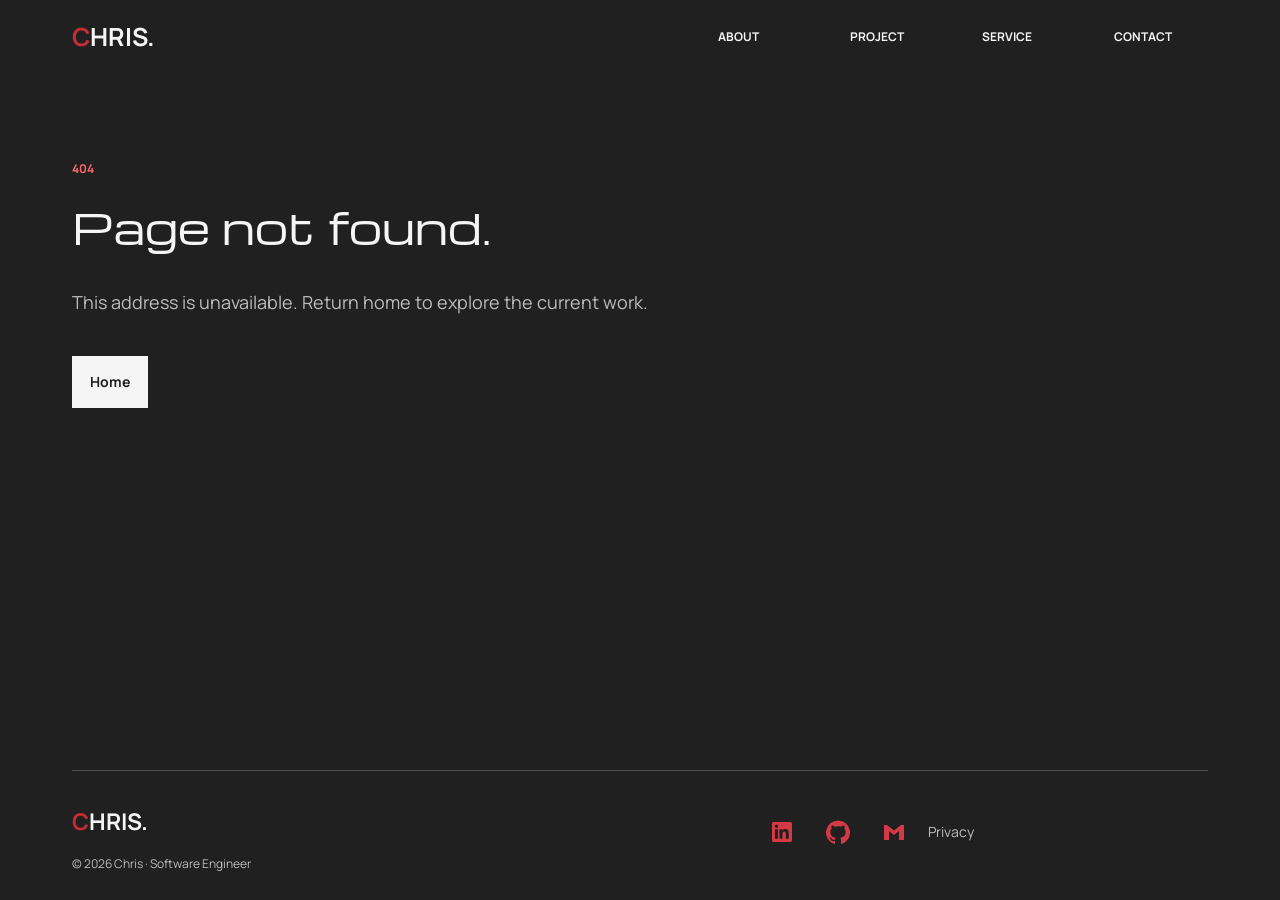
==== commit 20b27c86: "Publish portfolio from 426072e812012e9c8be1d156ac2b67e5d7649f4c" ====
--- a/404/index.html
+++ b/404/index.html
@@ -1 +1 @@
-<!DOCTYPE html><html lang="en"><head><meta charSet="utf-8"/><meta name="viewport" content="width=device-width, initial-scale=1"/><link rel="stylesheet" href="/_next/static/chunks/3sl-knkzcgqbr.css" data-precedence="next"/><link rel="preload" as="script" fetchPriority="low" href="/_next/static/chunks/19wg2q9r2_sev.js"/><script src="/_next/static/chunks/1c0mhc5ebbn3y.js" async=""></script><script src="/_next/static/chunks/2khxl0v1q4i6n.js" async=""></script><script src="/_next/static/chunks/turbopack-3-ry682tkyiqk.js" async=""></script><script src="/_next/static/chunks/0umf92h1sb77c.js" async=""></script><script src="/_next/static/chunks/3tb-qu6h2rsdu.js" async=""></script><meta name="robots" content="noindex"/><title>Chris — Software Engineer</title><meta name="description" content="Software engineering, full-stack applications and practical AI experiences by Chris."/><meta name="robots" content="index, follow"/><link rel="canonical" href="https://work-w-christianrpaje.me/"/><meta property="og:title" content="Chris — Software Engineer"/><meta property="og:description" content="Software engineering, full-stack applications and practical AI experiences by Chris."/><meta property="og:url" content="https://work-w-christianrpaje.me/"/><meta property="og:site_name" content="Chris — Software Engineer"/><meta property="og:type" content="website"/><meta name="twitter:card" content="summary"/><meta name="twitter:title" content="Chris — Software Engineer"/><meta name="twitter:description" content="Software engineering, full-stack applications and practical AI experiences by Chris."/><script src="/_next/static/chunks/0cz1d0mv5g_q7.js" noModule=""></script></head><body style="--background:#202020;--surface:#292929;--foreground:#F5F5F5;--muted:#BCBCBC;--decorative:#C72B36;--accent:#FF6570;--functional:#D33A45;--border:#515151;--primary-hover:#FFE4E6;--glow-inner:#A6222E;--glow-mid:#82202B;--desktop-gutter:72px;--mobile-gutter:24px;--card-gap:20px;--card-padding:24px;--control-height:52px;--hero-glow:radial-gradient(ellipse closest-side at center,rgba(166,34,46,0.7600) 0%,rgba(164,34,46,0.7400) 2.5%,rgba(163,34,46,0.7200) 5%,rgba(161,34,46,0.7000) 7.5%,rgba(159,34,45,0.6800) 10%,rgba(158,34,45,0.6600) 12.5%,rgba(156,33,45,0.6400) 15%,rgba(155,33,45,0.6200) 17.5%,rgba(153,33,45,0.6000) 20%,rgba(151,33,45,0.5800) 22.5%,rgba(150,33,45,0.5600) 25%,rgba(148,33,45,0.5400) 27.500000000000004%,rgba(146,33,44,0.5200) 30%,rgba(145,33,44,0.5000) 32.5%,rgba(143,33,44,0.4800) 35%,rgba(141,33,44,0.4600) 37.5%,rgba(140,33,44,0.4400) 40%,rgba(138,32,44,0.4200) 42.5%,rgba(137,32,44,0.4000) 45%,rgba(135,32,43,0.3800) 47.5%,rgba(133,32,43,0.3600) 50%,rgba(132,32,43,0.3400) 52.5%,rgba(130,32,43,0.3200) 55.00000000000001%,rgba(125,32,42,0.3022) 57.49999999999999%,rgba(119,32,42,0.2844) 60%,rgba(114,32,41,0.2667) 62.5%,rgba(108,32,41,0.2489) 65%,rgba(103,32,40,0.2311) 67.5%,rgba(97,32,39,0.2133) 70%,rgba(92,32,39,0.1956) 72.5%,rgba(86,32,38,0.1778) 75%,rgba(81,32,38,0.1600) 77.5%,rgba(76,32,37,0.1422) 80%,rgba(70,32,36,0.1244) 82.5%,rgba(65,32,36,0.1067) 85%,rgba(59,32,35,0.0889) 87.5%,rgba(54,32,34,0.0711) 90%,rgba(48,32,34,0.0533) 92.5%,rgba(43,32,33,0.0356) 95%,rgba(37,32,33,0.0178) 97.5%,rgba(32,32,32,0.0000) 100%)"><div hidden=""><!--$--><!--/$--></div><div class="site-frame"><a class="skip-link" href="#content">Skip to content</a><header class="site-header" data-scrolled="false" data-menu-open="false"><div class="header-inner"><a class="wordmark" href="/" aria-label="Chris — Home"><span>C</span>HRIS.</a><nav class="desktop-navigation" aria-label="Primary"><a href="/#about">ABOUT</a><a href="/#project">PROJECT</a><a href="/#service">SERVICE</a><a href="/#contact">CONTACT</a></nav><button class="menu-toggle" aria-expanded="false" aria-controls="mobile-navigation">MENU +</button></div><nav id="mobile-navigation" class="mobile-navigation" aria-label="Mobile" hidden=""><div class="mobile-menu-items"><div class="mobile-menu-item"><a href="/#about"><span>01</span>ABOUT</a></div><div class="mobile-menu-item"><a href="/#project"><span>02</span>PROJECT</a></div><div class="mobile-menu-item"><a href="/#service"><span>03</span>SERVICE</a></div><div class="mobile-menu-item"><a href="/#contact"><span>04</span>CONTACT</a></div><p>Let’s build something meaningful.</p></div></nav><noscript><nav class="no-script-navigation" aria-label="Primary"><a href="/#about">ABOUT</a><a href="/#project">PROJECT</a><a href="/#service">SERVICE</a><a href="/#contact">CONTACT</a></nav></noscript></header><main id="content" class="auxiliary-page" tabindex="-1"><p class="section-kicker">404</p><h1>Page not found.</h1><p class="auxiliary-lead">This address is unavailable. Return home to explore the current work.</p><a class="action" href="/">Home</a></main><footer class="site-footer"><div class="footer-rule"></div><a class="wordmark" href="/" aria-label="Chris — Home"><span>C</span>HRIS.</a><p class="footer-copyright">© <!-- -->2026<!-- --> <!-- -->Chris<!-- --> · <!-- -->Software Engineer</p><div class="footer-links"><div class="social-links"><a href="https://www.linkedin.com/in/work-w-christian-paje/" aria-label="LinkedIn"><svg width="24" height="24" viewBox="0 0 24 24" aria-hidden="true" fill="currentColor"><path d="M20.45 2H3.55C2.69 2 2 2.68 2 3.52v16.96c0 .84.69 1.52 1.55 1.52h16.9c.86 0 1.55-.68 1.55-1.52V3.52c0-.84-.69-1.52-1.55-1.52ZM7.93 18.75H4.98V9.2h2.95v9.55ZM6.45 7.9a1.71 1.71 0 1 1 0-3.42 1.71 1.71 0 0 1 0 3.42Zm12.3 10.85H15.8V14.1c0-1.11-.02-2.54-1.55-2.54-1.55 0-1.79 1.21-1.79 2.46v4.73H9.51V9.2h2.83v1.3h.04c.39-.74 1.36-1.53 2.8-1.53 3 0 3.57 1.97 3.57 4.53v5.25Z"></path></svg></a><a href="https://github.com/work-w-chrstnrpj" aria-label="GitHub"><svg width="24" height="24" viewBox="0 0 24 24" aria-hidden="true" fill="currentColor"><path d="M12 .5a12 12 0 0 0-3.793 23.385c.6.111.82-.261.82-.577v-2.234c-3.338.726-4.043-1.416-4.043-1.416-.546-1.387-1.333-1.756-1.333-1.756-1.09-.745.083-.729.083-.729 1.205.085 1.839 1.237 1.839 1.237 1.07 1.834 2.807 1.304 3.492.997.108-.775.419-1.305.762-1.605-2.665-.303-5.467-1.333-5.467-5.931 0-1.31.469-2.381 1.236-3.221-.124-.303-.536-1.524.117-3.176 0 0 1.008-.323 3.301 1.23A11.5 11.5 0 0 1 12 6.3c1.02.005 2.047.138 3.006.404 2.291-1.553 3.297-1.23 3.297-1.23.655 1.652.243 2.873.119 3.176.77.84 1.235 1.911 1.235 3.221 0 4.61-2.807 5.625-5.479 5.922.43.372.823 1.102.823 2.222v3.293c0 .319.216.694.825.576A12 12 0 0 0 12 .5Z"></path></svg></a><a href="mailto:christianrpaje.work@gmail.com" aria-label="Email Chris"><svg width="24" height="24" viewBox="0 0 24 24" aria-hidden="true" fill="currentColor"><path d="M2 5h3l7 5.5L19 5h3v15h-5V11l-5 4-5-4v9H2Z"></path></svg></a></div><a href="/privacy/">Privacy</a></div></footer></div><!--$--><!--/$--><script id="_R_">(globalThis["TURBOPACK"] || (globalThis["TURBOPACK"] = [])).push({"otherChunks":["static/chunks/19wg2q9r2_sev.js","static/chunks/1c0mhc5ebbn3y.js","static/chunks/2khxl0v1q4i6n.js"],"runtimeModuleIds":[94553]});</script><script src="/_next/static/chunks/19wg2q9r2_sev.js" async=""></script><script>(self.__next_f=self.__next_f||[]).push([0])</script><script>self.__next_f.push([1,"1:\"$Sreact.fragment\"\n3:\"/_next/static/chunks/0umf92h1sb77c.js\"\n4:I[39756,[\"$3\"],\"default\"]\n5:I[37457,[\"$3\"],\"default\"]\n6:\"/_next/static/chunks/3tb-qu6h2rsdu.js\"\n7:I[25917,[\"$3\",\"$6\"],\"Header\"]\n10:I[68027,[\"$3\"],\"default\",1]\n:HL[\"/_next/static/chunks/3sl-knkzcgqbr.css\",\"style\"]\n2:T4c4,radial-gradient(ellipse closest-side at center,rgba(166,34,46,0.7600) 0%,rgba(164,34,46,0.7400) 2.5%,rgba(163,34,46,0.7200) 5%,rgba(161,34,46,0.7000) 7.5%,rgba(159,34,45,0.6800) 10%,rgba(158,34,45,0.6600) 12.5%,rgba(156,33,45,0.6400) 15%,rgba(155,33,45,0.6200) 17.5%,rgba(153,33,45,0.6000) 20%,rgba(151,33,45,0.5800) 22.5%,rgba(150,33,45,0.5600) 25%,rgba(148,33,45,0.5400) 27.500000000000004%,rgba(146,33,44,0.5200) 30%,rgba(145,33,44,0.5000) 32.5%,rgba(143,33,44,0.4800) 35%,rgba(141,33,44,0.4600) 37.5%,rgba(140,33,44,0.4400) 40%,rgba(138,32,44,0.4200) 42.5%,rgba(137,32,44,0.4000) 45%,rgba(135,32,43,0.3800) 47.5%,rgba(133,32,43,0.3600) 50%,rgba(132,32,43,0.3400) 52.5%,rgba(130,32,43,0.3200) 55.00000000000001%,rgba(125,32,42,0.3022) 57.49999999999999%,rgba(119,32,42,0.2844) 60%,rgba(114,32,41,0.2667) 62.5%,rgba(108,32,41,0.2489) 65%,rgba(103,32,40,0.2311) 67.5%,rgba(97,32,39,0.2133) 70%,rgba(92,32,39,0.1956) 72.5%,rgba(86,32,38,0.1778) 75%,rgba(81,32,38,0.1600) 77.5%,rgba(76,32,37,0.1422) 80%,rgba(70,32,36,0.1244) 82.5%,rgba(65,32,36,0.1067) 85%,rgba(59,32,35,0.0889) 87.5%,rgba(54,32,34,0.0711) 90%,rgba(48,32,34,0.0533) 92.5%,rgba(43,32,33,0.0356) 95%,rgba(37,32,33,0.0178) 97.5%,rgba(32,32,32,0.0000) 100%)c:X\nd:[[\"children\",{\"s\":\"__PAGE__\",\"h\":512,\"d\":{\"r\":\"$Le\",\"p\":false,\"v\":null}}]]\na:[[\"children\",{\"s\":\"/_not-found\",\"h\":512,\"d\":{\"r\":\"$Lb\",\"p\":false,\"v\":\"$c\"},\"c\":\"$Qd\"}]]\n0:{\"P\":null,\"c\":[\"\",\"_not-found\",\"\"],\"q\":\"\",\"i\":false,\"t\":{\"t\":{\"s\":\"\",\"h\":528,\"d\":{\"r\":[\"$\",\"$1\",\"c\",{\"children\":[[[\"$\",\"link\",\"0\",{\"rel\":\"stylesheet\",\"href\":\"/_next/static/chunks/3sl-knkzcgqbr.css\",\"precedence\":\"next\",\"crossOrigin\":\"$undefined\",\"nonce\":\"$undefined\"}],[\"$\",\"script\",\"script-0\",{\"src\":\"/_next/static/chunks/0umf92h1sb77c.js\",\"async\":true,\"nonce\":\"$undefined\"}]],[\"$\",\"html\",null,{\"lang\":\"en\",\"children\":[\"$\",\"body\",null,{\"style\":{\"--background\":\"#202020\",\"--surface\":\"#292929\",\"--foreground\":\"#F5F5F5\",\"--muted\":\"#BCBCBC\",\"--decorative\":\"#C72B36\",\"--accent\":\"#FF6570\",\"--functional\":\"#D33A45\",\"--border\":\"#515151\",\"--primary-hover\":\"#FFE4E6\",\"--glow-inner\":\"#A6222E\",\"--glow-mid\":\"#82202B\",\"--desktop-gutter\":\"72px\",\"--mobile-gutter\":\"24px\",\"--card-gap\":\"20px\",\"--card-padding\":\"24px\",\"--control-height\":\"52px\",\"--hero-glow\":\"$2\"},\"children\":[\"$\",\"$L4\",null,{\"parallelRouterKey\":\"children\",\"error\":\"$undefined\",\"errorStyles\":\"$undefined\",\"errorScripts\":\"$undefined\",\"template\":[\"$\",\"$L5\",null,{}],\"templateStyles\":\"$undefined\",\"templateScripts\":\"$undefined\",\"notFound\":[[\"$\",\"div\",null,{\"className\":\"site-frame\",\"children\":[[\"$\",\"a\",null,{\"className\":\"skip-link\",\"href\":\"#content\",\"children\":\"Skip to content\"}],[\"$\",\"$L7\",null,{\"profile\":{\"name\":\"Chris\",\"fullName\":\"Christian Paje\",\"wordmark\":\"CHRIS.\",\"roles\":[\"Software Engineer\",\"Full-Stack Engineer\",\"AI Engineer\"],\"biography\":\"I build full-stack applications, backend integrations, and practical AI experiences. My professional work spans banking workflows, authentication, KYC onboarding, and enterprise AI.\",\"email\":\"christianrpaje.work@gmail.com\",\"portrait\":{\"src\":\"/media/chris-monochrome.webp\",\"alt\":\"Chris in a suit and glasses\",\"width\":965,\"height\":1630,\"provenance\":\"Owner-supplied portrait; approved monochrome design asset.\"},\"hero\":{\"headline\":[\"Thoughtful ideas.\",\"Precisely built.\"],\"mobileHeadline\":[\"Thoughtful\",\"ideas.\",\"Precisely built.\"],\"introduction\":\"I’m Chris, a software engineer building full-stack applications and practical AI experiences.\",\"positioning\":\"SOFTWARE ENGINEER / FULL-STACK / AI\",\"mobilePositioning\":\"SOFTWARE / FULL-STACK / AI\",\"primary\":{\"label\":\"Explore Projects\",\"section\":\"project\"},\"secondary\":{\"label\":\"Hire Me\",\"section\":\"contact\"},\"portraitCaption\":\"Engineer. Builder. Problem solver.\",\"disciplines\":[{\"id\":\"software\",\"title\":\"Software\",\"description\":\"Thoughtful architecture\"},{\"id\":\"fullstack\",\"title\":\"Full-stack\",\"description\":\"From interface to API\"},{\"id\":\"ai\",\"title\":\"Applied AI\",\"description\":\"Practical intelligence\"}]},\"socials\":[{\"id\":\"linkedin\",\"label\":\"LinkedIn\",\"icon\":\"linkedin\",\"url\":\"https://www.linkedin.com/in/work-w-christian-paje/\"},{\"id\":\"github\",\"label\":\"GitHub\",\"icon\":\"github\",\"url\":\"https://github.com/work-w-chrstnrpj\"},{\"id\":\"email\",\"label\":\"Email Chris\",\"icon\":\"email\",\"url\":\"mailto:christianrpaje.work@gmail.com\"}],\"expertise\":[{\"id\":\"fullstack\",\"title\":\"Full-stack\",\"tools\":\"React · Java · Spring Boot\"},{\"id\":\"integration\",\"title\":\"Integration\",\"tools\":\"REST · SSO / RBAC · Databases\"},{\"id\":\"ai\",\"title\":\"Applied AI\",\"tools\":\"Spring AI · RAG · MCP\"}],\"resume\":{\"available\":false,\"label\":\"Download resume\",\"note\":\"PDF · Updated version coming soon\"}},\"navigation\":[{\"id\":\"about\",\"label\":\"ABOUT\"},{\"id\":\"project\",\"label\":\"PROJECT\"},{\"id\":\"service\",\"label\":\"SERVICE\"},{\"id\":\"contact\",\"label\":\"CONTACT\"}],\"copy\":{\"about\":{\"kicker\":\"01 / ABOUT ME\",\"title\":\"Engineering with\\npurpose.\"},\"project\":{\"kicker\":\"02 / SELECTED PERSONAL WORK\",\"title\":\"Ideas made tangible.\",\"lead\":\"Six personal projects. Built independently, from concept to code.\"},\"service\":{\"kicker\":\"03 / WHAT I CAN HELP WITH\",\"title\":\"Built around your needs.\",\"lead\":\"From a focused feature to a connected application.\"},\"contact\":{\"kicker\":\"04 / LET’S CONNECT\",\"title\":\"Have something\\nin mind?\",\"lead\":\"A role, a project, or an idea worth exploring. Let’s talk.\"},\"experience\":\"Experience\",\"education\":\"Education\",\"skills\":\"Skills \u0026 technologies\",\"skillsLead\":\"The languages, tools and practices behind my work.\",\"projectAttribution\":\"PERSONAL PROJECT · SOLO CREATOR\",\"projectPreview\":\"PROJECT PREVIEW / COMING NEXT\",\"viewProject\":\"View project\",\"allProjects\":\"All projects\",\"noProjects\":\"No projects in this category.\",\"showAll\":\"Show all\",\"discuss\":{\"label\":\"Discuss a Project\",\"section\":\"contact\"},\"privacy\":\"Privacy\",\"home\":\"Home\",\"menuOpen\":\"MENU +\",\"menuClose\":\"CLOSE ×\",\"menuClosing\":\"Let’s build something meaningful.\",\"skip\":\"Skip to content\",\"footer\":\"Software Engineer\",\"auxiliary\":{\"role\":\"Role\",\"status\":\"Status\",\"stack\":\"Technologies\",\"evidence\":\"Project evidence\",\"source\":\"View source\",\"live\":\"Open live project\",\"video\":\"Watch demo\",\"transcript\":\"Read transcript\",\"privacyLead\":\"How this portfolio handles information you choose to share.\",\"privacyContact\":\"Questions about your information\",\"privacyLinks\":[{\"label\":\"Web3Forms privacy\",\"url\":\"https://web3forms.com/privacy\"},{\"label\":\"hCaptcha privacy\",\"url\":\"https://www.hcaptcha.com/privacy\"},{\"label\":\"GitHub privacy\",\"url\":\"https://docs.github.com/en/site-policy/privacy-policies/github-general-privacy-statement\"}],\"privacySections\":[{\"title\":\"Browsing\",\"body\":\"This static portfolio has no visitor accounts, application database or application analytics. The hosting provider may process request information to serve and secure the site.\"},{\"title\":\"Contact messages\",\"body\":\"When the contact form is enabled, your name, email, inquiry type, optional company and message pass directly to Web3Forms and the receiving inbox. The public form identifier identifies the recipient configuration. Provider acceptance does not guarantee inbox delivery. The portfolio does not store messages in an application database.\"},{\"title\":\"Spam protection\",\"body\":\"The enabled form loads hCaptcha to check submissions for abuse. That external service may process technical and interaction information under its own policies. No captcha loads while this portfolio’s form is disabled. Direct email remains available.\"},{\"title\":\"Retention and your choices\",\"body\":\"Message retention depends on the form provider and receiving inbox. Exact account retention settings must be verified before form activation; this site does not promise immediate deletion or zero provider storage. Contact the portfolio owner to ask about messages you have sent.\"},{\"title\":\"External services\",\"body\":\"Source, social and demo links open external sites with their own privacy practices. Read the service policies below for more information.\"}],\"notFoundTitle\":\"Page not found.\",\"notFoundLead\":\"This address is unavailable. Return home to explore the current work.\"}}}],\"$L8\",\"$L9\"]}],[]],\"forbidden\":\"$undefined\",\"unauthorized\":\"$undefined\"}]}]}]]}],\"p\":false,\"v\":null},\"c\":\"$Qa\"},\"h\":{\"r\":\"$Lf\",\"p\":false,\"v\":null}},\"m\":\"$undefined\",\"G\":[\"$10\",[\"$L11\"]],\"S\":true,\"r\":\"$undefined\",\"s\":\"$undefined\",\"a\":\"$undefined\",\"l\":\"$undefined\",\"p\":\"$undefined\",\"d\":\"$undefined\",\"b\":\"UK8V9-uMaeCKFsEesPKUj\"}\n16:\"ViewportBoundary\"\n17:I[97367,[\"$3\"],\"$16\"]\n19:\"MetadataBoundary\"\n1a:I[97367,[\"$3\"],\"$19\"]\n1b:\"$Sreact.suspense\"\n8:[\"$\",\"main\",null,{\"id\":\"content\",\"className\":\"auxiliary-page\",\"tabIndex\":-1,\"children\":[[\"$\",\"p\",null,{\"className\":\"section-kicker\",\"children\":\"404\"}],[\"$\",\"h1\",null,{\"children\":\"Page not found.\"}],[\"$\",\"p\",null,{\"className\":\"auxiliary-lead\",\"children\":\"This address is unavailable. Return home to explore the current work.\"}],[\"$\",\"a\",null,{\"className\":\"action\",\"href\":\"/\",\"children\":\"Home\"}]]}]\n9:[\"$\",\"footer\",null,{\"className\":\"site-footer\",\"children\":[[\"$\",\"div\",null,{\"className\":\"footer-rule\"}],[\"$\",\"a\",null,{\"className\":\"wordmark\",\"href\":\"/\",\"aria-label\":\"Chris — Home\",\"children\":[[\"$\",\"span\",null,{\"children\":\"C\"}],\"HRIS.\"]}],[\"$\",\"p\",null,{\"className\":\"footer-copyright\",\"children\":[\"© \",2026,\" \",\"Chris\",\" · \",\"Software Engineer\"]}],[\"$\",\"div\",null,{\"className\":\"footer-links\",\"children\":[[\"$\",\"div\",null,{\"className\":\"social-links\",\"children\":[[\"$\",\"a\",\"linkedin\",{\"href\":\"https://www.linkedin.com/in/work-w-christian-paje/\",\"aria-label\":\"LinkedIn\",\"children\":[\"$\",\"svg\",null,{\"width\":\"24\",\"height\":\"24\",\"viewBox\":\"0 0 24 24\",\"aria-hidden\":\"true\",\"fill\":\"currentColor\",\"children\":[\"$\",\"path\",null,{\"d\":\"M20.45 2H3.55C2.69 2 2 2.68 2 3.52v16.96c0 .84.69 1.52 1.55 1.52h16.9c.86 0 1.55-.68 1.55-1.52V3.52c0-.84-.69-1.52-1.55-1.52ZM7.93 18.75H4.98V9.2h2.95v9.55ZM6.45 7.9a1.71 1.71 0 1 1 0-3.42 1.71 1.71 0 0 1 0 3.42Zm12.3 10.85H15.8V14.1c0-1.11-.02-2.54-1.55-2.54-1.55 0-1.79 1.21-1.79 2.46v4.73H9.51V9.2h2.83v1.3h.04c.39-.74 1.36-1.53 2.8-1.53 3 0 3.57 1.97 3.57 4.53v5.25Z\"}]}]}],[\"$\",\"a\",\"github\",{\"href\":\"https://github.com/work-w-chrstnrpj\",\"aria-label\":\"GitHub\",\"children\":[\"$\",\"svg\",null,{\"width\":\"24\",\"height\":\"24\",\"viewBox\":\"0 0 24 24\",\"aria-hidden\":\"true\",\"fill\":\"currentColor\",\"children\":[\"$\",\"path\",null,{\"d\":\"M12 .5a12 12 0 0 0-3.793 23.385c.6.111.82-.261.82-.577v-2.234c-3.338.726-4.043-1.416-4.043-1.416-.546-1.387-1.333-1.756-1.333-1.756-1.09-.745.083-.729.083-.729 1.205.085 1.839 1.237 1.839 1.237 1.07 1.834 2.807 1.304 3.492.997.108-.775.419-1.305.762-1.605-2.665-.303-5.467-1.333-5.467-5.931 0-1.31.469-2.381 1.236-3.221-.124-.303-.536-1.524.117-3.176 0 0 1.008-.323 3.301 1.23A11.5 11.5 0 0 1 12 6.3c1.02.005 2.047.138 3.006.404 2.291-1.553 3.297-1.23 3.297-1.23.655 1.652.243 2.873.119 3.176.77.84 1.235 1.911 1.235 3.221 0 4.61-2.807 5.625-5.479 5.922.43.372.823 1.102.823 2.222v3.293c0 .319.216.694.825.576A12 12 0 0 0 12 .5Z\"}]}]}],[\"$\",\"a\",\"email\",{\"href\":\"mailto:christianrpaje.work@gmail.com\",\"aria-label\":\"Email Chris\",\"children\":[\"$\",\"svg\",null,{\"width\":\"24\",\"height\":\"24\",\"viewBox\":\"0 0 24 24\",\"aria-hidden\":\"true\",\"fill\":\"currentColor\",\"children\":[\"$\",\"path\",null,{\"d\":\"M2 5h3l7 5.5L19 5h3v15h-5V11l-5 4-5-4v9H2Z\"}]}]}]]}],[\"$\",\"a\",null,{\"href\":\"/privacy/\",\"children\":\"Privacy\"}]]}]]}]\nb:[\"$\",\"$1\",\"c\",{\"children\":[null,[\"$\",\"$L4\",null,{\"parallelRouterKey\":\"children\",\"error\":\"$undefined\",\"errorStyles\":\"$undefined\",\"errorScripts\":\"$undefined\",\"template\":[\"$\",\"$L5\",null,{}],\"templateStyles\":\"$undefined\",\"templateScripts\":\"$undefined\",\"notFound\":\"$undefined\",\"forbidden\":\"$undefined\",\"unauthorized\":\"$undefined\"}]]}]\ne:[\"$\",\"$1\",\"c\",{\"children\":[[\"$\",\"div\",null,{\"className\":\"site-frame\",\"children\":[[\"$\",\"a\",null,{\"className\":\"skip-link\",\"href\":\"#content\",\"children\":\"Skip to content\"}],[\"$\",\"$L7\",null,{\"profile\":{\"name\":\"Chris\",\"fullName\":\"Christian Paje\",\"wordmark\":\"CHRIS.\",\"roles\":[\"Software Engineer\",\"Full-Stack Engineer\",\"AI Engineer\"],\"biography\":\"I build full-stack applications, backend integrations, and practical AI experiences. My professional work spans banking workflows, authentication, KYC onboarding, and enterprise AI.\",\"email\":\"christianrpaje.work@gmail.com\",\"portrait\":{\"src\":\"/media/chris-monochrome.webp\",\"alt\":\"Chris in a suit and glasses\",\"width\":965,\"height\":1630,\"provenance\":\"Owner-supplied portrait; approved monochrome design asset.\"},\"hero\":{\"headline\":[\"Thoughtful ideas.\",\"Precisely built.\"],\"mobileHeadline\":[\"Thoughtful\",\"ideas.\",\"Precisely built.\"],\"introduction\":\"I’m Chris, a software engineer building full-stack applications and practical AI experiences.\",\"positioning\":\"SOFTWARE ENGINEER / FULL-STACK / AI\",\"mobilePositioning\":\"SOFTWARE / FULL-STACK / AI\",\"primary\":{\"label\":\"Explore Projects\",\"section\":\"project\"},\"secondary\":{\"label\":\"Hire Me\",\"section\":\"contact\"},\"portraitCaption\":\"Engineer. Builder. Problem solver.\",\"disciplines\":[{\"id\":\"software\",\"title\":\"Software\",\"description\":\"Thoughtful architecture\"},{\"id\":\"fullstack\",\"title\":\"Full-stack\",\"description\":\"From interface to API\"},{\"id\":\"ai\",\"title\":\"Applied AI\",\"description\":\"Practical intelligence\"}]},\"socials\":[{\"id\":\"linkedin\",\"label\":\"LinkedIn\",\"icon\":\"linkedin\",\"url\":\"https://www.linkedin.com/in/work-w-christian-paje/\"},{\"id\":\"github\",\"label\":\"GitHub\",\"icon\":\"github\",\"url\":\"https://github.com/work-w-chrstnrpj\"},{\"id\":\"email\",\"label\":\"Email Chris\",\"icon\":\"email\",\"url\":\"mailto:christianrpaje.work@gmail.com\"}],\"expertise\":[{\"id\":\"fullstack\",\"title\":\"Full-stack\",\"tools\":\"React · Java · Spring Boot\"},{\"id\":\"integration\",\"title\":\"Integration\",\"tools\":\"REST · SSO / RBAC · Databases\"},{\"id\":\"ai\",\"title\":\"Applied AI\",\"tools\":\"Spring AI · RAG · MCP\"}],\"resume\":{\"available\":false,\"label\":\"Download resume\",\"note\":\"PDF · Updated version coming soon\"}},\"navigation\":[{\"id\":\"about\",\"label\":\"ABOUT\"},{\"id\":\"project\",\"label\":\"PROJECT\"},{\"id\":\"service\",\"label\":\"SERVICE\"},{\"id\":\"contact\",\"label\":\"CONTACT\"}],\"copy\":{\"about\":{\"kicker\":\"01 / ABOUT ME\",\"title\":\"Engineering with\\npurpose.\"},\"project\":{\"kicker\":\"02 / SELECTED PERSONAL WORK\",\"title\":\"Ideas made tangible.\",\"lead\":\"Six personal projects. Built independently, from concept to code.\"},\"service\":{\"kicker\":\"03 / WHAT I CAN HELP WITH\",\"title\":\"Built around your needs.\",\"lead\":\"From a focused feature to a connected application.\"},\"contact\":{\"kicker\":\"04 / LET’S CONNECT\",\"title\":\"Have something\\nin mind?\",\"lead\":\"A role, a project, or an idea worth exploring. Let’s talk.\"},\"experience\":\"Experience\",\"education\":\"Education\",\"skills\":\"Skills \u0026 technologies\",\"skillsLead\":\"The languages, tools and practices behind my work.\",\"projectAttribution\":\"PERSONAL PROJECT · SOLO CREATOR\",\"projectPreview\":\"PROJECT PREVIEW / COMING NEXT\",\"viewProject\":\"View project\",\"allProjects\":\"All projects\",\"noProjects\":\"No projects in this category.\",\"showAll\":\"Show all\",\"discuss\":{\"label\":\"Discuss a Project\",\"section\":\"contact\"},\"privacy\":\"Privacy\",\"home\":\"Home\",\"menuOpen\":\"MENU +\",\"menuClose\":\"CLOSE ×\",\"menuClosing\":\"Let’s build something meaningful.\",\"skip\":\"Skip to content\",\"footer\":\"Software Engineer\",\"auxiliary\":{\"role\":\"Role\",\"status\":\"Status\",\"stack\":\"Technologies\",\"evidence\":\"Project evidence\",\"source\":\"View source\",\"live\":\"Open live project\",\"video\":\"Watch demo\",\"transcript\":\"Read transcript\",\"privacyLead\":\"How this portfolio handles information you choose to share.\",\"privacyContact\":\"Questions about your information\",\"privacyLinks\":[{\"label\":\"Web3Forms privacy\",\"url\":\"https://web3forms.com/privacy\"},{\"label\":\"hCaptcha privacy\",\"url\":\"https://www.hcaptcha.com/privacy\"},{\"label\":\"GitHub privacy\",\"url\":\"https://docs.github.com/en/site-policy/privacy-policies/github-general-privacy-statement\"}],\"privacySections\":[{\"title\":\"Browsing\",\"body\":\"This static portfolio has no visitor accounts, application database or application analytics. The hosting provider may process request information to serve and secure the site.\"},{\"title\":\"Contact messages\",\"body\":\"When the contact form is enabled, your name, email, inquiry type, optional company and message pass directly to Web3Forms and the receiving inbox. The public form identifier identifies the recipient configuration. Provider acceptance does not guarantee inbox delivery. The portfolio does not store messages in an application database.\"},{\"title\":\"Spam protection\",\"body\":\"The enabled form loads hCaptcha to check submissions for abuse. That external service may process technical and interaction information under its own policies. No captcha loads while this portfolio’s form is disabled. Direct email remains available.\"},{\"title\":\"Retention and your choices\",\"body\":\"Message retention depends on the form provider and receiving inbox. Exact account retention settings must be verified before form activation; this site does not promise immediate deletion or zero provider storage. Contact the portfolio owner to ask about messages you have sent.\"},{\"title\":\"External services\",\"body\":\"Source, social and demo links open external sites with their own privacy practices. Read the service policies below for more information.\"}],\"notFoundTitle\":\"Page not found.\",\"notFoundLead\":\"This address is unavailable. Return home to explore the current work.\"}}}],\"$L12\",\"$L13\"]}],[\"$L14\"],\"$L15\"]}]\nf:[\"$\",\"$1\",\"h\",{\"children\":[[\"$\",\"meta\",null,{\"name\":\"robots\",\"content\":\"noindex\"}],[\"$\",\"$L17\",null,{\"children\":\"$L18\"}],[\"$\",\"$L1a\",null,{\"children\":[[\"$\",\"div\",null,{\"hidden\":true,\"children\":[\"$\",\"$1b\",null,{\"name\":\"Next.Metadata\",\"children\":\"$L1c\"}]}],null]}],null]}]\n11:[\"$\",\"link\",\"0\",{\"rel\":\"stylesheet\",\"href\":\"/_next/static/chunks/3sl-knkzcgqbr.css\",\"precedence\":\"next\",\"crossOrigin\":\"$undefined\",\"nonce\":\"$undefined\"}]\n1d:I[97367,[\"$3\"],\"OutletBoundary\"]\nc:C\n12:[\"$\",\"main\",null,{\"id\":\"content\",\"className\":\"auxiliary-page\",\"tabIndex\":-1,\"children\":[[\"$\",\"p\",null,{\"className\":\"section-kicker\",\"children\":\"404\"}],[\"$\",\"h1\",null,{\"children\":\"Page not found.\"}],[\"$\",\"p\",null,{\"className\":\"auxiliary-lead\",\"children\":\"This address is unavailable. Return home to explore the current work.\"}],[\"$\",\"a\",null,{\"className\":\"action\",\"href\":\"/\",\"children\":\"Home\"}]]}]\n13:[\"$\",\"footer\",null,{\"className\":\"site-footer\",\"children\":[[\"$\",\"div\",null,{\"className\":\"footer-rule\"}],[\"$\",\"a\",null,{\"className\":\"wordmark\",\"href\":\"/\",\"aria-label\":\"Chris — Home\",\"children\":[[\"$\",\"span\",null,{\"children\":\"C\"}],\"HRIS.\"]}],[\"$\",\"p\",null,{\"className\":\"footer-copyright\",\"children\":[\"© \",2026,\" \",\"Chris\",\" · \",\"Software Engineer\"]}],[\"$\",\"div\",null,{\"className\":\"footer-links\",\"children\":[[\"$\",\"div\",null,{\"className\":\"social-links\",\"children\":[[\"$\",\"a\",\"linkedin\",{\"href\":\"https://www.linkedin.com/in/work-w-christian-paje/\",\"aria-label\":\"LinkedIn\",\"children\":[\"$\",\"svg\",null,{\"width\":\"24\",\"height\":\"24\",\"viewBox\":\"0 0 24 24\",\"aria-hidden\":\"true\",\"fill\":\"currentColor\",\"children\":\"$9:props:children:3:props:children:0:props:children:0:props:children:props:children\"}]}],[\"$\",\"a\",\"github\",{\"href\":\"https://github.com/work-w-chrstnrpj\",\"aria-label\":\"GitHub\",\"children\":[\"$\",\"svg\",null,{\"width\":\"24\",\"height\":\"24\",\"viewBox\":\"0 0 24 24\",\"aria-hidden\":\"true\",\"fill\":\"currentColor\",\"children\":\"$9:props:children:3:props:children:0:props:children:1:props:children:props:children\"}]}],[\"$\",\"a\",\"email\",{\"href\":\"mailto:christianrpaje.work@gmail.com\",\"aria-label\":\"Email Chris\",\"children\":[\"$\",\"svg\",null,{\"width\":\"24\",\"height\":\"24\",\"viewBox\":\"0 0 24 24\",\"aria-hidden\":\"true\",\"fill\":\"currentColor\",\"children\":[\"$\",\"path\",null,{\"d\":\"M2 5h3l7 5.5L19 5h3v15h-5V11l-5 4-5-4v9H2Z\"}]}]}]]}],[\"$\",\"a\",null,{\"href\":\"/privacy/\",\"children\":\"Privacy\"}]]}]]}]\n14:[\"$\",\"script\",\"script-0\",{\"src\":\"/_next/static/chunks/3tb-qu6h2rsdu.js\",\"async\":true,\"nonce\":\"$undefined\"}]\n15:[\"$\",\"$L1d\",null,{\"children\":[\"$\",\"$1b\",null,{\"name\":\"Next.MetadataOutlet\",\"children\":\"$@1e\"}]}]\n18:[[\"$\",\"meta\",\"0\",{\"charSet\":\"utf-8\"}],[\"$\",\"meta\",\"1\",{\"name\":\"viewport\",\"content\":\"width=device-width, initial-scale=1\"}]]\n1c:[[\"$\",\"title\",\"0\",{\"children\":\"Chris — Software Engineer\"}],[\"$\",\"meta\",\"1\",{\"name\":\"description\",\"content\":\"Software engineering, full-stack applications and practical AI experiences by Chris.\"}],[\"$\",\"meta\",\"2\",{\"name\":\"robots\",\"content\":\"index, follow\"}],[\"$\",\"link\",\"3\",{\"rel\":\"canonical\",\"href\":\"https://work-w-christianrpaje.me/\"}],[\"$\",\"meta\",\"4\",{\"property\":\"og:title\",\"content\":\"Chris — Software Engineer\"}],[\"$\",\"meta\",\"5\",{\"property\":\"og:description\",\"content\":\"Software engineering, full-stack applications and practical AI experiences by Chris.\"}],[\"$\",\"meta\",\"6\",{\"property\":\"og:url\",\"content\":\"https://work-w-christianrpaje.me/\"}],[\"$\",\"meta\",\"7\",{\"property\":\"og:site_name\",\"content\":\"Chris — Software Engineer\"}],[\"$\",\"meta\",\"8\",{\"property\":\"og:type\",\"content\":\"website\"}],[\"$\",\"meta\",\"9\",{\"name\":\"twitter:card\",\"content\":\"summary\"}],[\"$\",\"meta\",\"10\",{\"name\":\"twitter:title\",\"content\":\"Chris — Software Engineer\"}],[\"$\",\"meta\",\"11\",{\"name\":\"twitter:description\",\"content\":\"Software engineering, full-stack applications and practical AI experiences by Chris.\"}]]\n1e:null\n"])</script></body></html>+<!DOCTYPE html><html lang="en"><head><meta charSet="utf-8"/><meta name="viewport" content="width=device-width, initial-scale=1"/><link rel="stylesheet" href="/_next/static/chunks/1sm6o33mzjnzy.css" data-precedence="next"/><link rel="preload" as="script" fetchPriority="low" href="/_next/static/chunks/19wg2q9r2_sev.js"/><script src="/_next/static/chunks/1c0mhc5ebbn3y.js" async=""></script><script src="/_next/static/chunks/2khxl0v1q4i6n.js" async=""></script><script src="/_next/static/chunks/turbopack-3-ry682tkyiqk.js" async=""></script><script src="/_next/static/chunks/0umf92h1sb77c.js" async=""></script><script src="/_next/static/chunks/3tb-qu6h2rsdu.js" async=""></script><meta name="robots" content="noindex"/><title>Chris — Software Engineer</title><meta name="description" content="Software engineering, full-stack applications and practical AI experiences by Chris."/><meta name="robots" content="index, follow"/><link rel="canonical" href="https://work-w-christianrpaje.me/"/><meta property="og:title" content="Chris — Software Engineer"/><meta property="og:description" content="Software engineering, full-stack applications and practical AI experiences by Chris."/><meta property="og:url" content="https://work-w-christianrpaje.me/"/><meta property="og:site_name" content="Chris — Software Engineer"/><meta property="og:type" content="website"/><meta name="twitter:card" content="summary"/><meta name="twitter:title" content="Chris — Software Engineer"/><meta name="twitter:description" content="Software engineering, full-stack applications and practical AI experiences by Chris."/><script src="/_next/static/chunks/0cz1d0mv5g_q7.js" noModule=""></script></head><body style="--background:#202020;--surface:#292929;--foreground:#F5F5F5;--muted:#BCBCBC;--decorative:#C72B36;--accent:#FF6570;--functional:#D33A45;--border:#515151;--primary-hover:#FFE4E6;--glow-inner:#A6222E;--glow-mid:#82202B;--desktop-gutter:72px;--mobile-gutter:24px;--card-gap:20px;--card-padding:24px;--control-height:52px;--hero-glow:radial-gradient(ellipse closest-side at center,rgba(166,34,46,0.7600) 0%,rgba(164,34,46,0.7400) 2.5%,rgba(163,34,46,0.7200) 5%,rgba(161,34,46,0.7000) 7.5%,rgba(159,34,45,0.6800) 10%,rgba(158,34,45,0.6600) 12.5%,rgba(156,33,45,0.6400) 15%,rgba(155,33,45,0.6200) 17.5%,rgba(153,33,45,0.6000) 20%,rgba(151,33,45,0.5800) 22.5%,rgba(150,33,45,0.5600) 25%,rgba(148,33,45,0.5400) 27.500000000000004%,rgba(146,33,44,0.5200) 30%,rgba(145,33,44,0.5000) 32.5%,rgba(143,33,44,0.4800) 35%,rgba(141,33,44,0.4600) 37.5%,rgba(140,33,44,0.4400) 40%,rgba(138,32,44,0.4200) 42.5%,rgba(137,32,44,0.4000) 45%,rgba(135,32,43,0.3800) 47.5%,rgba(133,32,43,0.3600) 50%,rgba(132,32,43,0.3400) 52.5%,rgba(130,32,43,0.3200) 55.00000000000001%,rgba(125,32,42,0.3022) 57.49999999999999%,rgba(119,32,42,0.2844) 60%,rgba(114,32,41,0.2667) 62.5%,rgba(108,32,41,0.2489) 65%,rgba(103,32,40,0.2311) 67.5%,rgba(97,32,39,0.2133) 70%,rgba(92,32,39,0.1956) 72.5%,rgba(86,32,38,0.1778) 75%,rgba(81,32,38,0.1600) 77.5%,rgba(76,32,37,0.1422) 80%,rgba(70,32,36,0.1244) 82.5%,rgba(65,32,36,0.1067) 85%,rgba(59,32,35,0.0889) 87.5%,rgba(54,32,34,0.0711) 90%,rgba(48,32,34,0.0533) 92.5%,rgba(43,32,33,0.0356) 95%,rgba(37,32,33,0.0178) 97.5%,rgba(32,32,32,0.0000) 100%)"><div hidden=""><!--$--><!--/$--></div><div class="site-frame"><a class="skip-link" href="#content">Skip to content</a><header class="site-header" data-scrolled="false" data-menu-open="false"><div class="header-inner"><a class="wordmark" href="/" aria-label="Chris — Home"><span>C</span>HRIS.</a><nav class="desktop-navigation" aria-label="Primary"><a href="/#about">ABOUT</a><a href="/#project">PROJECT</a><a href="/#service">SERVICE</a><a href="/#contact">CONTACT</a></nav><button class="menu-toggle" aria-expanded="false" aria-controls="mobile-navigation">MENU +</button></div><nav id="mobile-navigation" class="mobile-navigation" aria-label="Mobile" hidden=""><div class="mobile-menu-items"><div class="mobile-menu-item"><a href="/#about"><span>01</span>ABOUT</a></div><div class="mobile-menu-item"><a href="/#project"><span>02</span>PROJECT</a></div><div class="mobile-menu-item"><a href="/#service"><span>03</span>SERVICE</a></div><div class="mobile-menu-item"><a href="/#contact"><span>04</span>CONTACT</a></div><p>Let’s build something meaningful.</p></div></nav><noscript><nav class="no-script-navigation" aria-label="Primary"><a href="/#about">ABOUT</a><a href="/#project">PROJECT</a><a href="/#service">SERVICE</a><a href="/#contact">CONTACT</a></nav></noscript></header><main id="content" class="auxiliary-page" tabindex="-1"><p class="section-kicker">404</p><h1>Page not found.</h1><p class="auxiliary-lead">This address is unavailable. Return home to explore the current work.</p><a class="action" href="/">Home</a></main><footer class="site-footer"><div class="footer-rule"></div><a class="wordmark" href="/" aria-label="Chris — Home"><span>C</span>HRIS.</a><p class="footer-copyright">© <!-- -->2026<!-- --> <!-- -->Chris<!-- --> · <!-- -->Software Engineer</p><div class="footer-links"><div class="social-links"><a href="https://www.linkedin.com/in/work-w-christian-paje/" aria-label="LinkedIn"><svg width="24" height="24" viewBox="0 0 24 24" aria-hidden="true" fill="currentColor"><path d="M20.45 2H3.55C2.69 2 2 2.68 2 3.52v16.96c0 .84.69 1.52 1.55 1.52h16.9c.86 0 1.55-.68 1.55-1.52V3.52c0-.84-.69-1.52-1.55-1.52ZM7.93 18.75H4.98V9.2h2.95v9.55ZM6.45 7.9a1.71 1.71 0 1 1 0-3.42 1.71 1.71 0 0 1 0 3.42Zm12.3 10.85H15.8V14.1c0-1.11-.02-2.54-1.55-2.54-1.55 0-1.79 1.21-1.79 2.46v4.73H9.51V9.2h2.83v1.3h.04c.39-.74 1.36-1.53 2.8-1.53 3 0 3.57 1.97 3.57 4.53v5.25Z"></path></svg></a><a href="https://github.com/work-w-chrstnrpj" aria-label="GitHub"><svg width="24" height="24" viewBox="0 0 24 24" aria-hidden="true" fill="currentColor"><path d="M12 .5a12 12 0 0 0-3.793 23.385c.6.111.82-.261.82-.577v-2.234c-3.338.726-4.043-1.416-4.043-1.416-.546-1.387-1.333-1.756-1.333-1.756-1.09-.745.083-.729.083-.729 1.205.085 1.839 1.237 1.839 1.237 1.07 1.834 2.807 1.304 3.492.997.108-.775.419-1.305.762-1.605-2.665-.303-5.467-1.333-5.467-5.931 0-1.31.469-2.381 1.236-3.221-.124-.303-.536-1.524.117-3.176 0 0 1.008-.323 3.301 1.23A11.5 11.5 0 0 1 12 6.3c1.02.005 2.047.138 3.006.404 2.291-1.553 3.297-1.23 3.297-1.23.655 1.652.243 2.873.119 3.176.77.84 1.235 1.911 1.235 3.221 0 4.61-2.807 5.625-5.479 5.922.43.372.823 1.102.823 2.222v3.293c0 .319.216.694.825.576A12 12 0 0 0 12 .5Z"></path></svg></a><a href="mailto:christianrpaje.work@gmail.com" aria-label="Email Chris"><svg width="24" height="24" viewBox="0 0 24 24" aria-hidden="true" fill="currentColor"><path d="M2 5h3l7 5.5L19 5h3v15h-5V11l-5 4-5-4v9H2Z"></path></svg></a></div><a href="/privacy/">Privacy</a></div></footer></div><!--$--><!--/$--><script id="_R_">(globalThis["TURBOPACK"] || (globalThis["TURBOPACK"] = [])).push({"otherChunks":["static/chunks/19wg2q9r2_sev.js","static/chunks/1c0mhc5ebbn3y.js","static/chunks/2khxl0v1q4i6n.js"],"runtimeModuleIds":[94553]});</script><script src="/_next/static/chunks/19wg2q9r2_sev.js" async=""></script><script>(self.__next_f=self.__next_f||[]).push([0])</script><script>self.__next_f.push([1,"1:\"$Sreact.fragment\"\n3:\"/_next/static/chunks/0umf92h1sb77c.js\"\n4:I[39756,[\"$3\"],\"default\"]\n5:I[37457,[\"$3\"],\"default\"]\n6:\"/_next/static/chunks/3tb-qu6h2rsdu.js\"\n7:I[25917,[\"$3\",\"$6\"],\"Header\"]\n10:I[68027,[\"$3\"],\"default\",1]\n:HL[\"/_next/static/chunks/1sm6o33mzjnzy.css\",\"style\"]\n2:T4c4,radial-gradient(ellipse closest-side at center,rgba(166,34,46,0.7600) 0%,rgba(164,34,46,0.7400) 2.5%,rgba(163,34,46,0.7200) 5%,rgba(161,34,46,0.7000) 7.5%,rgba(159,34,45,0.6800) 10%,rgba(158,34,45,0.6600) 12.5%,rgba(156,33,45,0.6400) 15%,rgba(155,33,45,0.6200) 17.5%,rgba(153,33,45,0.6000) 20%,rgba(151,33,45,0.5800) 22.5%,rgba(150,33,45,0.5600) 25%,rgba(148,33,45,0.5400) 27.500000000000004%,rgba(146,33,44,0.5200) 30%,rgba(145,33,44,0.5000) 32.5%,rgba(143,33,44,0.4800) 35%,rgba(141,33,44,0.4600) 37.5%,rgba(140,33,44,0.4400) 40%,rgba(138,32,44,0.4200) 42.5%,rgba(137,32,44,0.4000) 45%,rgba(135,32,43,0.3800) 47.5%,rgba(133,32,43,0.3600) 50%,rgba(132,32,43,0.3400) 52.5%,rgba(130,32,43,0.3200) 55.00000000000001%,rgba(125,32,42,0.3022) 57.49999999999999%,rgba(119,32,42,0.2844) 60%,rgba(114,32,41,0.2667) 62.5%,rgba(108,32,41,0.2489) 65%,rgba(103,32,40,0.2311) 67.5%,rgba(97,32,39,0.2133) 70%,rgba(92,32,39,0.1956) 72.5%,rgba(86,32,38,0.1778) 75%,rgba(81,32,38,0.1600) 77.5%,rgba(76,32,37,0.1422) 80%,rgba(70,32,36,0.1244) 82.5%,rgba(65,32,36,0.1067) 85%,rgba(59,32,35,0.0889) 87.5%,rgba(54,32,34,0.0711) 90%,rgba(48,32,34,0.0533) 92.5%,rgba(43,32,33,0.0356) 95%,rgba(37,32,33,0.0178) 97.5%,rgba(32,32,32,0.0000) 100%)c:X\nd:[[\"children\",{\"s\":\"__PAGE__\",\"h\":512,\"d\":{\"r\":\"$Le\",\"p\":false,\"v\":null}}]]\na:[[\"children\",{\"s\":\"/_not-found\",\"h\":512,\"d\":{\"r\":\"$Lb\",\"p\":false,\"v\":\"$c\"},\"c\":\"$Qd\"}]]\n0:{\"P\":null,\"c\":[\"\",\"_not-found\",\"\"],\"q\":\"\",\"i\":false,\"t\":{\"t\":{\"s\":\"\",\"h\":528,\"d\":{\"r\":[\"$\",\"$1\",\"c\",{\"children\":[[[\"$\",\"link\",\"0\",{\"rel\":\"stylesheet\",\"href\":\"/_next/static/chunks/1sm6o33mzjnzy.css\",\"precedence\":\"next\",\"crossOrigin\":\"$undefined\",\"nonce\":\"$undefined\"}],[\"$\",\"script\",\"script-0\",{\"src\":\"/_next/static/chunks/0umf92h1sb77c.js\",\"async\":true,\"nonce\":\"$undefined\"}]],[\"$\",\"html\",null,{\"lang\":\"en\",\"children\":[\"$\",\"body\",null,{\"style\":{\"--background\":\"#202020\",\"--surface\":\"#292929\",\"--foreground\":\"#F5F5F5\",\"--muted\":\"#BCBCBC\",\"--decorative\":\"#C72B36\",\"--accent\":\"#FF6570\",\"--functional\":\"#D33A45\",\"--border\":\"#515151\",\"--primary-hover\":\"#FFE4E6\",\"--glow-inner\":\"#A6222E\",\"--glow-mid\":\"#82202B\",\"--desktop-gutter\":\"72px\",\"--mobile-gutter\":\"24px\",\"--card-gap\":\"20px\",\"--card-padding\":\"24px\",\"--control-height\":\"52px\",\"--hero-glow\":\"$2\"},\"children\":[\"$\",\"$L4\",null,{\"parallelRouterKey\":\"children\",\"error\":\"$undefined\",\"errorStyles\":\"$undefined\",\"errorScripts\":\"$undefined\",\"template\":[\"$\",\"$L5\",null,{}],\"templateStyles\":\"$undefined\",\"templateScripts\":\"$undefined\",\"notFound\":[[\"$\",\"div\",null,{\"className\":\"site-frame\",\"children\":[[\"$\",\"a\",null,{\"className\":\"skip-link\",\"href\":\"#content\",\"children\":\"Skip to content\"}],[\"$\",\"$L7\",null,{\"profile\":{\"name\":\"Chris\",\"fullName\":\"Christian Paje\",\"wordmark\":\"CHRIS.\",\"roles\":[\"Software Engineer\",\"Full-Stack Engineer\",\"AI Engineer\"],\"biography\":\"I build full-stack applications, backend integrations, and practical AI experiences. My professional work spans banking workflows, authentication, KYC onboarding, and enterprise AI.\",\"email\":\"christianrpaje.work@gmail.com\",\"portrait\":{\"src\":\"/media/chris-monochrome.webp\",\"alt\":\"Chris in a suit and glasses\",\"width\":965,\"height\":1630,\"provenance\":\"Owner-supplied portrait; approved monochrome design asset.\"},\"hero\":{\"headline\":[\"Thoughtful ideas.\",\"Precisely built.\"],\"mobileHeadline\":[\"Thoughtful\",\"ideas.\",\"Precisely built.\"],\"introduction\":\"I’m Chris, a software engineer building full-stack applications and practical AI experiences.\",\"positioning\":\"SOFTWARE ENGINEER / FULL-STACK / AI\",\"mobilePositioning\":\"SOFTWARE / FULL-STACK / AI\",\"primary\":{\"label\":\"Explore Projects\",\"section\":\"project\"},\"secondary\":{\"label\":\"Hire Me\",\"section\":\"contact\"},\"portraitCaption\":\"Engineer. Builder. Problem solver.\",\"disciplines\":[{\"id\":\"software\",\"title\":\"Software\",\"description\":\"Thoughtful architecture\"},{\"id\":\"fullstack\",\"title\":\"Full-stack\",\"description\":\"From interface to API\"},{\"id\":\"ai\",\"title\":\"Applied AI\",\"description\":\"Practical intelligence\"}]},\"socials\":[{\"id\":\"linkedin\",\"label\":\"LinkedIn\",\"icon\":\"linkedin\",\"url\":\"https://www.linkedin.com/in/work-w-christian-paje/\"},{\"id\":\"github\",\"label\":\"GitHub\",\"icon\":\"github\",\"url\":\"https://github.com/work-w-chrstnrpj\"},{\"id\":\"email\",\"label\":\"Email Chris\",\"icon\":\"email\",\"url\":\"mailto:christianrpaje.work@gmail.com\"}],\"expertise\":[{\"id\":\"fullstack\",\"title\":\"Full-stack\",\"tools\":\"React · Java · Spring Boot\"},{\"id\":\"integration\",\"title\":\"Integration\",\"tools\":\"REST · SSO / RBAC · Databases\"},{\"id\":\"ai\",\"title\":\"Applied AI\",\"tools\":\"Spring AI · RAG · MCP\"}],\"resume\":{\"available\":false,\"label\":\"Download resume\",\"note\":\"PDF · Updated version coming soon\"}},\"navigation\":[{\"id\":\"about\",\"label\":\"ABOUT\"},{\"id\":\"project\",\"label\":\"PROJECT\"},{\"id\":\"service\",\"label\":\"SERVICE\"},{\"id\":\"contact\",\"label\":\"CONTACT\"}],\"copy\":{\"about\":{\"kicker\":\"01 / ABOUT ME\",\"title\":\"Engineering with\\npurpose.\"},\"project\":{\"kicker\":\"02 / SELECTED PERSONAL WORK\",\"title\":\"Ideas made tangible.\",\"lead\":\"Six personal projects. Built independently, from concept to code.\"},\"service\":{\"kicker\":\"03 / WHAT I CAN HELP WITH\",\"title\":\"Built around your needs.\",\"lead\":\"From a focused feature to a connected application.\"},\"contact\":{\"kicker\":\"04 / LET’S CONNECT\",\"title\":\"Have something\\nin mind?\",\"lead\":\"A role, a project, or an idea worth exploring. Let’s talk.\"},\"experience\":\"Experience\",\"education\":\"Education\",\"skills\":\"Skills \u0026 technologies\",\"skillsLead\":\"The languages, tools and practices behind my work.\",\"projectAttribution\":\"PERSONAL PROJECT · SOLO CREATOR\",\"projectPreview\":\"PROJECT PREVIEW / COMING NEXT\",\"viewProject\":\"View project\",\"allProjects\":\"All projects\",\"noProjects\":\"No projects in this category.\",\"showAll\":\"Show all\",\"discuss\":{\"label\":\"Discuss a Project\",\"section\":\"contact\"},\"privacy\":\"Privacy\",\"home\":\"Home\",\"menuOpen\":\"MENU +\",\"menuClose\":\"CLOSE ×\",\"menuClosing\":\"Let’s build something meaningful.\",\"skip\":\"Skip to content\",\"footer\":\"Software Engineer\",\"auxiliary\":{\"caseStudyHeadings\":{\"Problem\":\"Purpose \u0026 Goals\"},\"role\":\"Role\",\"status\":\"Status\",\"stack\":\"Technologies\",\"evidence\":\"Project evidence\",\"source\":\"View source\",\"live\":\"Open live project\",\"video\":\"Watch demo\",\"transcript\":\"Read transcript\",\"privacyLead\":\"How this portfolio handles information you choose to share.\",\"privacyContact\":\"Questions about your information\",\"privacyLinks\":[{\"label\":\"Web3Forms privacy\",\"url\":\"https://web3forms.com/privacy\"},{\"label\":\"hCaptcha privacy\",\"url\":\"https://www.hcaptcha.com/privacy\"},{\"label\":\"GitHub privacy\",\"url\":\"https://docs.github.com/en/site-policy/privacy-policies/github-general-privacy-statement\"}],\"privacySections\":[{\"title\":\"Browsing\",\"body\":\"This static portfolio has no visitor accounts, application database or application analytics. The hosting provider may process request information to serve and secure the site.\"},{\"title\":\"Contact messages\",\"body\":\"When the contact form is enabled, your name, email, inquiry type, optional company and message pass directly to Web3Forms and the receiving inbox. The public form identifier identifies the recipient configuration. Provider acceptance does not guarantee inbox delivery. The portfolio does not store messages in an application database.\"},{\"title\":\"Spam protection\",\"body\":\"The enabled form loads hCaptcha to check submissions for abuse. That external service may process technical and interaction information under its own policies. No captcha loads while this portfolio’s form is disabled. Direct email remains available.\"},{\"title\":\"Retention and your choices\",\"body\":\"Message retention depends on the form provider and receiving inbox. Exact account retention settings must be verified before form activation; this site does not promise immediate deletion or zero provider storage. Contact the portfolio owner to ask about messages you have sent.\"},{\"title\":\"External services\",\"body\":\"Source, social and demo links open external sites with their own privacy practices. Read the service policies below for more information.\"}],\"notFoundTitle\":\"Page not found.\",\"notFoundLead\":\"This address is unavailable. Return home to explore the current work.\"}}}],\"$L8\",\"$L9\"]}],[]],\"forbidden\":\"$undefined\",\"unauthorized\":\"$undefined\"}]}]}]]}],\"p\":false,\"v\":null},\"c\":\"$Qa\"},\"h\":{\"r\":\"$Lf\",\"p\":false,\"v\":null}},\"m\":\"$undefined\",\"G\":[\"$10\",[\"$L11\"]],\"S\":true,\"r\":\"$undefined\",\"s\":\"$undefined\",\"a\":\"$undefined\",\"l\":\"$undefined\",\"p\":\"$undefined\",\"d\":\"$undefined\",\"b\":\"UtVByTzZfIFgayEPnBIcT\"}\n16:\"ViewportBoundary\"\n17:I[97367,[\"$3\"],\"$16\"]\n19:\"MetadataBoundary\"\n1a:I[97367,[\"$3\"],\"$19\"]\n1b:\"$Sreact.suspense\"\n8:[\"$\",\"main\",null,{\"id\":\"content\",\"className\":\"auxiliary-page\",\"tabIndex\":-1,\"children\":[[\"$\",\"p\",null,{\"className\":\"section-kicker\",\"children\":\"404\"}],[\"$\",\"h1\",null,{\"children\":\"Page not found.\"}],[\"$\",\"p\",null,{\"className\":\"auxiliary-lead\",\"children\":\"This address is unavailable. Return home to explore the current work.\"}],[\"$\",\"a\",null,{\"className\":\"action\",\"href\":\"/\",\"children\":\"Home\"}]]}]\n9:[\"$\",\"footer\",null,{\"className\":\"site-footer\",\"children\":[[\"$\",\"div\",null,{\"className\":\"footer-rule\"}],[\"$\",\"a\",null,{\"className\":\"wordmark\",\"href\":\"/\",\"aria-label\":\"Chris — Home\",\"children\":[[\"$\",\"span\",null,{\"children\":\"C\"}],\"HRIS.\"]}],[\"$\",\"p\",null,{\"className\":\"footer-copyright\",\"children\":[\"© \",2026,\" \",\"Chris\",\" · \",\"Software Engineer\"]}],[\"$\",\"div\",null,{\"className\":\"footer-links\",\"children\":[[\"$\",\"div\",null,{\"className\":\"social-links\",\"children\":[[\"$\",\"a\",\"linkedin\",{\"href\":\"https://www.linkedin.com/in/work-w-christian-paje/\",\"aria-label\":\"LinkedIn\",\"children\":[\"$\",\"svg\",null,{\"width\":\"24\",\"height\":\"24\",\"viewBox\":\"0 0 24 24\",\"aria-hidden\":\"true\",\"fill\":\"currentColor\",\"children\":[\"$\",\"path\",null,{\"d\":\"M20.45 2H3.55C2.69 2 2 2.68 2 3.52v16.96c0 .84.69 1.52 1.55 1.52h16.9c.86 0 1.55-.68 1.55-1.52V3.52c0-.84-.69-1.52-1.55-1.52ZM7.93 18.75H4.98V9.2h2.95v9.55ZM6.45 7.9a1.71 1.71 0 1 1 0-3.42 1.71 1.71 0 0 1 0 3.42Zm12.3 10.85H15.8V14.1c0-1.11-.02-2.54-1.55-2.54-1.55 0-1.79 1.21-1.79 2.46v4.73H9.51V9.2h2.83v1.3h.04c.39-.74 1.36-1.53 2.8-1.53 3 0 3.57 1.97 3.57 4.53v5.25Z\"}]}]}],[\"$\",\"a\",\"github\",{\"href\":\"https://github.com/work-w-chrstnrpj\",\"aria-label\":\"GitHub\",\"children\":[\"$\",\"svg\",null,{\"width\":\"24\",\"height\":\"24\",\"viewBox\":\"0 0 24 24\",\"aria-hidden\":\"true\",\"fill\":\"currentColor\",\"children\":[\"$\",\"path\",null,{\"d\":\"M12 .5a12 12 0 0 0-3.793 23.385c.6.111.82-.261.82-.577v-2.234c-3.338.726-4.043-1.416-4.043-1.416-.546-1.387-1.333-1.756-1.333-1.756-1.09-.745.083-.729.083-.729 1.205.085 1.839 1.237 1.839 1.237 1.07 1.834 2.807 1.304 3.492.997.108-.775.419-1.305.762-1.605-2.665-.303-5.467-1.333-5.467-5.931 0-1.31.469-2.381 1.236-3.221-.124-.303-.536-1.524.117-3.176 0 0 1.008-.323 3.301 1.23A11.5 11.5 0 0 1 12 6.3c1.02.005 2.047.138 3.006.404 2.291-1.553 3.297-1.23 3.297-1.23.655 1.652.243 2.873.119 3.176.77.84 1.235 1.911 1.235 3.221 0 4.61-2.807 5.625-5.479 5.922.43.372.823 1.102.823 2.222v3.293c0 .319.216.694.825.576A12 12 0 0 0 12 .5Z\"}]}]}],[\"$\",\"a\",\"email\",{\"href\":\"mailto:christianrpaje.work@gmail.com\",\"aria-label\":\"Email Chris\",\"children\":[\"$\",\"svg\",null,{\"width\":\"24\",\"height\":\"24\",\"viewBox\":\"0 0 24 24\",\"aria-hidden\":\"true\",\"fill\":\"currentColor\",\"children\":[\"$\",\"path\",null,{\"d\":\"M2 5h3l7 5.5L19 5h3v15h-5V11l-5 4-5-4v9H2Z\"}]}]}]]}],[\"$\",\"a\",null,{\"href\":\"/privacy/\",\"children\":\"Privacy\"}]]}]]}]\nb:[\"$\",\"$1\",\"c\",{\"children\":[null,[\"$\",\"$L4\",null,{\"parallelRouterKey\":\"children\",\"error\":\"$undefined\",\"errorStyles\":\"$undefined\",\"errorScripts\":\"$undefined\",\"template\":[\"$\",\"$L5\",null,{}],\"templateStyles\":\"$undefined\",\"templateScripts\":\"$undefined\",\"notFound\":\"$undefined\",\"forbidden\":\"$undefined\",\"unauthorized\":\"$undefined\"}]]}]\ne:[\"$\",\"$1\",\"c\",{\"children\":[[\"$\",\"div\",null,{\"className\":\"site-frame\",\"children\":[[\"$\",\"a\",null,{\"className\":\"skip-link\",\"href\":\"#content\",\"children\":\"Skip to content\"}],[\"$\",\"$L7\",null,{\"profile\":{\"name\":\"Chris\",\"fullName\":\"Christian Paje\",\"wordmark\":\"CHRIS.\",\"roles\":[\"Software Engineer\",\"Full-Stack Engineer\",\"AI Engineer\"],\"biography\":\"I build full-stack applications, backend integrations, and practical AI experiences. My professional work spans banking workflows, authentication, KYC onboarding, and enterprise AI.\",\"email\":\"christianrpaje.work@gmail.com\",\"portrait\":{\"src\":\"/media/chris-monochrome.webp\",\"alt\":\"Chris in a suit and glasses\",\"width\":965,\"height\":1630,\"provenance\":\"Owner-supplied portrait; approved monochrome design asset.\"},\"hero\":{\"headline\":[\"Thoughtful ideas.\",\"Precisely built.\"],\"mobileHeadline\":[\"Thoughtful\",\"ideas.\",\"Precisely built.\"],\"introduction\":\"I’m Chris, a software engineer building full-stack applications and practical AI experiences.\",\"positioning\":\"SOFTWARE ENGINEER / FULL-STACK / AI\",\"mobilePositioning\":\"SOFTWARE / FULL-STACK / AI\",\"primary\":{\"label\":\"Explore Projects\",\"section\":\"project\"},\"secondary\":{\"label\":\"Hire Me\",\"section\":\"contact\"},\"portraitCaption\":\"Engineer. Builder. Problem solver.\",\"disciplines\":[{\"id\":\"software\",\"title\":\"Software\",\"description\":\"Thoughtful architecture\"},{\"id\":\"fullstack\",\"title\":\"Full-stack\",\"description\":\"From interface to API\"},{\"id\":\"ai\",\"title\":\"Applied AI\",\"description\":\"Practical intelligence\"}]},\"socials\":[{\"id\":\"linkedin\",\"label\":\"LinkedIn\",\"icon\":\"linkedin\",\"url\":\"https://www.linkedin.com/in/work-w-christian-paje/\"},{\"id\":\"github\",\"label\":\"GitHub\",\"icon\":\"github\",\"url\":\"https://github.com/work-w-chrstnrpj\"},{\"id\":\"email\",\"label\":\"Email Chris\",\"icon\":\"email\",\"url\":\"mailto:christianrpaje.work@gmail.com\"}],\"expertise\":[{\"id\":\"fullstack\",\"title\":\"Full-stack\",\"tools\":\"React · Java · Spring Boot\"},{\"id\":\"integration\",\"title\":\"Integration\",\"tools\":\"REST · SSO / RBAC · Databases\"},{\"id\":\"ai\",\"title\":\"Applied AI\",\"tools\":\"Spring AI · RAG · MCP\"}],\"resume\":{\"available\":false,\"label\":\"Download resume\",\"note\":\"PDF · Updated version coming soon\"}},\"navigation\":[{\"id\":\"about\",\"label\":\"ABOUT\"},{\"id\":\"project\",\"label\":\"PROJECT\"},{\"id\":\"service\",\"label\":\"SERVICE\"},{\"id\":\"contact\",\"label\":\"CONTACT\"}],\"copy\":{\"about\":{\"kicker\":\"01 / ABOUT ME\",\"title\":\"Engineering with\\npurpose.\"},\"project\":{\"kicker\":\"02 / SELECTED PERSONAL WORK\",\"title\":\"Ideas made tangible.\",\"lead\":\"Six personal projects. Built independently, from concept to code.\"},\"service\":{\"kicker\":\"03 / WHAT I CAN HELP WITH\",\"title\":\"Built around your needs.\",\"lead\":\"From a focused feature to a connected application.\"},\"contact\":{\"kicker\":\"04 / LET’S CONNECT\",\"title\":\"Have something\\nin mind?\",\"lead\":\"A role, a project, or an idea worth exploring. Let’s talk.\"},\"experience\":\"Experience\",\"education\":\"Education\",\"skills\":\"Skills \u0026 technologies\",\"skillsLead\":\"The languages, tools and practices behind my work.\",\"projectAttribution\":\"PERSONAL PROJECT · SOLO CREATOR\",\"projectPreview\":\"PROJECT PREVIEW / COMING NEXT\",\"viewProject\":\"View project\",\"allProjects\":\"All projects\",\"noProjects\":\"No projects in this category.\",\"showAll\":\"Show all\",\"discuss\":{\"label\":\"Discuss a Project\",\"section\":\"contact\"},\"privacy\":\"Privacy\",\"home\":\"Home\",\"menuOpen\":\"MENU +\",\"menuClose\":\"CLOSE ×\",\"menuClosing\":\"Let’s build something meaningful.\",\"skip\":\"Skip to content\",\"footer\":\"Software Engineer\",\"auxiliary\":{\"caseStudyHeadings\":{\"Problem\":\"Purpose \u0026 Goals\"},\"role\":\"Role\",\"status\":\"Status\",\"stack\":\"Technologies\",\"evidence\":\"Project evidence\",\"source\":\"View source\",\"live\":\"Open live project\",\"video\":\"Watch demo\",\"transcript\":\"Read transcript\",\"privacyLead\":\"How this portfolio handles information you choose to share.\",\"privacyContact\":\"Questions about your information\",\"privacyLinks\":[{\"label\":\"Web3Forms privacy\",\"url\":\"https://web3forms.com/privacy\"},{\"label\":\"hCaptcha privacy\",\"url\":\"https://www.hcaptcha.com/privacy\"},{\"label\":\"GitHub privacy\",\"url\":\"https://docs.github.com/en/site-policy/privacy-policies/github-general-privacy-statement\"}],\"privacySections\":[{\"title\":\"Browsing\",\"body\":\"This static portfolio has no visitor accounts, application database or application analytics. The hosting provider may process request information to serve and secure the site.\"},{\"title\":\"Contact messages\",\"body\":\"When the contact form is enabled, your name, email, inquiry type, optional company and message pass directly to Web3Forms and the receiving inbox. The public form identifier identifies the recipient configuration. Provider acceptance does not guarantee inbox delivery. The portfolio does not store messages in an application database.\"},{\"title\":\"Spam protection\",\"body\":\"The enabled form loads hCaptcha to check submissions for abuse. That external service may process technical and interaction information under its own policies. No captcha loads while this portfolio’s form is disabled. Direct email remains available.\"},{\"title\":\"Retention and your choices\",\"body\":\"Message retention depends on the form provider and receiving inbox. Exact account retention settings must be verified before form activation; this site does not promise immediate deletion or zero provider storage. Contact the portfolio owner to ask about messages you have sent.\"},{\"title\":\"External services\",\"body\":\"Source, social and demo links open external sites with their own privacy practices. Read the service policies below for more information.\"}],\"notFoundTitle\":\"Page not found.\",\"notFoundLead\":\"This address is unavailable. Return home to explore the current work.\"}}}],\"$L12\",\"$L13\"]}],[\"$L14\"],\"$L15\"]}]\nf:[\"$\",\"$1\",\"h\",{\"children\":[[\"$\",\"meta\",null,{\"name\":\"robots\",\"content\":\"noindex\"}],[\"$\",\"$L17\",null,{\"children\":\"$L18\"}],[\"$\",\"$L1a\",null,{\"children\":[[\"$\",\"div\",null,{\"hidden\":true,\"children\":[\"$\",\"$1b\",null,{\"name\":\"Next.Metadata\",\"children\":\"$L1c\"}]}],null]}],null]}]\n11:[\"$\",\"link\",\"0\",{\"rel\":\"stylesheet\",\"href\":\"/_next/static/chunks/1sm6o33mzjnzy.css\",\"precedence\":\"next\",\"crossOrigin\":\"$undefined\",\"nonce\":\"$undefined\"}]\n1d:I[97367,[\"$3\"],\"OutletBoundary\"]\nc:C\n12:[\"$\",\"main\",null,{\"id\":\"content\",\"className\":\"auxiliary-page\",\"tabIndex\":-1,\"children\":[[\"$\",\"p\",null,{\"className\":\"section-kicker\",\"children\":\"404\"}],[\"$\",\"h1\",null,{\"children\":\"Page not found.\"}],[\"$\",\"p\",null,{\"className\":\"auxiliary-lead\",\"children\":\"This address is unavailable. Return home to explore the current work.\"}],[\"$\",\"a\",null,{\"className\":\"action\",\"href\":\"/\",\"children\":\"Home\"}]]}]\n13:[\"$\",\"footer\",null,{\"className\":\"site-footer\",\"children\":[[\"$\",\"div\",null,{\"className\":\"footer-rule\"}],[\"$\",\"a\",null,{\"className\":\"wordmark\",\"href\":\"/\",\"aria-label\":\"Chris — Home\",\"children\":[[\"$\",\"span\",null,{\"children\":\"C\"}],\"HRIS.\"]}],[\"$\",\"p\",null,{\"className\":\"footer-copyright\",\"children\":[\"© \",2026,\" \",\"Chris\",\" · \",\"Software Engineer\"]}],[\"$\",\"div\",null,{\"className\":\"footer-links\",\"children\":[[\"$\",\"div\",null,{\"className\":\"social-links\",\"children\":[[\"$\",\"a\",\"linkedin\",{\"href\":\"https://www.linkedin.com/in/work-w-christian-paje/\",\"aria-label\":\"LinkedIn\",\"children\":[\"$\",\"svg\",null,{\"width\":\"24\",\"height\":\"24\",\"viewBox\":\"0 0 24 24\",\"aria-hidden\":\"true\",\"fill\":\"currentColor\",\"children\":\"$9:props:children:3:props:children:0:props:children:0:props:children:props:children\"}]}],[\"$\",\"a\",\"github\",{\"href\":\"https://github.com/work-w-chrstnrpj\",\"aria-label\":\"GitHub\",\"children\":[\"$\",\"svg\",null,{\"width\":\"24\",\"height\":\"24\",\"viewBox\":\"0 0 24 24\",\"aria-hidden\":\"true\",\"fill\":\"currentColor\",\"children\":\"$9:props:children:3:props:children:0:props:children:1:props:children:props:children\"}]}],[\"$\",\"a\",\"email\",{\"href\":\"mailto:christianrpaje.work@gmail.com\",\"aria-label\":\"Email Chris\",\"children\":[\"$\",\"svg\",null,{\"width\":\"24\",\"height\":\"24\",\"viewBox\":\"0 0 24 24\",\"aria-hidden\":\"true\",\"fill\":\"currentColor\",\"children\":[\"$\",\"path\",null,{\"d\":\"M2 5h3l7 5.5L19 5h3v15h-5V11l-5 4-5-4v9H2Z\"}]}]}]]}],[\"$\",\"a\",null,{\"href\":\"/privacy/\",\"children\":\"Privacy\"}]]}]]}]\n14:[\"$\",\"script\",\"script-0\",{\"src\":\"/_next/static/chunks/3tb-qu6h2rsdu.js\",\"async\":true,\"nonce\":\"$undefined\"}]\n15:[\"$\",\"$L1d\",null,{\"children\":[\"$\",\"$1b\",null,{\"name\":\"Next.MetadataOutlet\",\"children\":\"$@1e\"}]}]\n18:[[\"$\",\"meta\",\"0\",{\"charSet\":\"utf-8\"}],[\"$\",\"meta\",\"1\",{\"name\":\"viewport\",\"content\":\"width=device-width, initial-scale=1\"}]]\n1c:[[\"$\",\"title\",\"0\",{\"children\":\"Chris — Software Engineer\"}],[\"$\",\"meta\",\"1\",{\"name\":\"description\",\"content\":\"Software engineering, full-stack applications and practical AI experiences by Chris.\"}],[\"$\",\"meta\",\"2\",{\"name\":\"robots\",\"content\":\"index, follow\"}],[\"$\",\"link\",\"3\",{\"rel\":\"canonical\",\"href\":\"https://work-w-christianrpaje.me/\"}],[\"$\",\"meta\",\"4\",{\"property\":\"og:title\",\"content\":\"Chris — Software Engineer\"}],[\"$\",\"meta\",\"5\",{\"property\":\"og:description\",\"content\":\"Software engineering, full-stack applications and practical AI experiences by Chris.\"}],[\"$\",\"meta\",\"6\",{\"property\":\"og:url\",\"content\":\"https://work-w-christianrpaje.me/\"}],[\"$\",\"meta\",\"7\",{\"property\":\"og:site_name\",\"content\":\"Chris — Software Engineer\"}],[\"$\",\"meta\",\"8\",{\"property\":\"og:type\",\"content\":\"website\"}],[\"$\",\"meta\",\"9\",{\"name\":\"twitter:card\",\"content\":\"summary\"}],[\"$\",\"meta\",\"10\",{\"name\":\"twitter:title\",\"content\":\"Chris — Software Engineer\"}],[\"$\",\"meta\",\"11\",{\"name\":\"twitter:description\",\"content\":\"Software engineering, full-stack applications and practical AI experiences by Chris.\"}]]\n1e:null\n"])</script></body></html>
--- a/_next/static/chunks/1sm6o33mzjnzy.css
+++ b/_next/static/chunks/1sm6o33mzjnzy.css
@@ -0,0 +1,3 @@
+@font-face{font-family:Manrope Variable;font-style:normal;font-display:swap;font-weight:200 800;src:url(../media/manrope-cyrillic-ext-wght-normal.1dtltwig2y3wh.woff2)format("woff2-variations");unicode-range:U+460-52F,U+1C80-1C8A,U+20B4,U+2DE0-2DFF,U+A640-A69F,U+FE2E-FE2F}@font-face{font-family:Manrope Variable;font-style:normal;font-display:swap;font-weight:200 800;src:url(../media/manrope-cyrillic-wght-normal.1hmx3sz6swr8m.woff2)format("woff2-variations");unicode-range:U+301,U+400-45F,U+490-491,U+4B0-4B1,U+2116}@font-face{font-family:Manrope Variable;font-style:normal;font-display:swap;font-weight:200 800;src:url(../media/manrope-greek-wght-normal.37b2k1x9f-55d.woff2)format("woff2-variations");unicode-range:U+370-377,U+37A-37F,U+384-38A,U+38C,U+38E-3A1,U+3A3-3FF}@font-face{font-family:Manrope Variable;font-style:normal;font-display:swap;font-weight:200 800;src:url(../media/manrope-vietnamese-wght-normal.3xvzy9_grgcx4.woff2)format("woff2-variations");unicode-range:U+102-103,U+110-111,U+128-129,U+168-169,U+1A0-1A1,U+1AF-1B0,U+300-301,U+303-304,U+308-309,U+323,U+329,U+1EA0-1EF9,U+20AB}@font-face{font-family:Manrope Variable;font-style:normal;font-display:swap;font-weight:200 800;src:url(../media/manrope-latin-ext-wght-normal.0-hru0xfwhnbp.woff2)format("woff2-variations");unicode-range:U+100-2BA,U+2BD-2C5,U+2C7-2CC,U+2CE-2D7,U+2DD-2FF,U+304,U+308,U+329,U+1D00-1DBF,U+1E00-1E9F,U+1EF2-1EFF,U+2020,U+20A0-20AB,U+20AD-20C0,U+2113,U+2C60-2C7F,U+A720-A7FF}@font-face{font-family:Manrope Variable;font-style:normal;font-display:swap;font-weight:200 800;src:url(../media/manrope-latin-wght-normal.1p_a2k8qd5zhp.woff2)format("woff2-variations");unicode-range:U+??,U+131,U+152-153,U+2BB-2BC,U+2C6,U+2DA,U+2DC,U+304,U+308,U+329,U+2000-206F,U+20AC,U+2122,U+2191,U+2193,U+2212,U+2215,U+FEFF,U+FFFD}
+@font-face{font-family:Michroma;font-style:normal;font-display:swap;font-weight:400;src:url(../media/michroma-latin-400-normal.2_r_zosx1tjfc.woff2)format("woff2"),url(../media/michroma-latin-400-normal.3zz7nyyrvz73u.woff)format("woff")}
+*{box-sizing:border-box}html{scroll-padding-top:22px}body{background:var(--background);color:var(--foreground);-webkit-font-smoothing:antialiased;margin:0;font-family:Manrope Variable,sans-serif;font-weight:400}a{color:inherit;text-decoration:none}button,input,select,textarea{font:inherit}button,a{-webkit-tap-highlight-color:transparent}button{cursor:pointer}p,h1,h2,h3{margin:0}button:focus-visible,a:focus-visible,input:focus-visible,select:focus-visible,textarea:focus-visible{outline:3px solid var(--accent);outline-offset:3px}[hidden]{display:none!important}.skip-link{z-index:30;background:var(--foreground);color:var(--background);padding:12px 18px;position:fixed;top:8px;left:12px;transform:translateY(-150%)}.skip-link:focus{transform:none}.site-frame{max-width:1440px;margin-inline:auto;position:relative}.site-header{z-index:10;height:0;position:sticky;top:0}.header-inner{top:12px;left:var(--desktop-gutter);right:var(--desktop-gutter);justify-content:space-between;align-items:center;height:49px;display:flex;position:absolute}.site-header:before{content:"";background:var(--background);opacity:0;z-index:-1;height:72px;position:absolute;inset:0 0 auto}.site-header[data-scrolled=true]:before{opacity:1}.wordmark{white-space:nowrap;font-size:25px;font-weight:700;line-height:35px}.wordmark>span{color:var(--decorative)}.desktop-navigation{justify-content:space-between;width:490px;display:flex}.desktop-navigation>a{align-items:center;width:94px;min-height:49px;font-size:12px;font-weight:700;line-height:17px;display:flex}.desktop-navigation>a:hover{text-decoration:underline;-webkit-text-decoration-color:var(--functional);text-decoration-color:var(--functional);text-underline-offset:6px}.menu-toggle,.mobile-navigation,.no-script-navigation{display:none}.hero-stage{padding:208px var(--desktop-gutter) 268px;min-height:850px;position:relative;overflow:hidden}.hero-copy{z-index:2;flex-direction:column;gap:26px;width:750px;max-width:100%;display:flex;position:relative}.hero-positioning{align-items:center;gap:14px;height:17px;font-size:12px;font-weight:700;line-height:17px;display:flex}.hero-positioning:before{content:"";background:var(--decorative);flex:none;width:30px;height:3px}.mobile-positioning,.mobile-headline{display:none}h1{font-family:Michroma,sans-serif;font-size:58px;font-weight:400;line-height:73px}.desktop-headline>span,.mobile-headline>span{display:block}.hero-rule{background:var(--decorative);width:112px;height:5px}.hero-introduction{max-width:540px;color:var(--muted);font-size:18px;line-height:25px}.hero-actions{grid-template-columns:repeat(2,minmax(0,1fr));align-items:stretch;gap:16px;width:max-content;max-width:100%;display:grid}.hero-actions .action:first-child,.hero-actions .action-secondary{min-width:180px}.action{min-height:var(--control-height);background:var(--foreground);color:var(--background);border:0;flex:none;justify-content:center;align-items:center;gap:12px;padding:0 18px;font-size:14px;font-weight:700;line-height:22px;display:inline-flex}.action:hover{background:var(--primary-hover);box-shadow:inset 0 0 0 1px var(--functional)}.action-secondary{background:var(--background);color:var(--foreground);border:1px solid var(--border)}.action-secondary:hover{background:var(--background);border-color:var(--decorative);box-shadow:none}.arrow-icon{color:var(--functional);flex:none}.hero-glow{background:var(--hero-glow);width:850px;height:870px;position:absolute;top:-20px;left:670px}.hero-wireframe{color:var(--decorative);opacity:.55;position:absolute;top:170px;left:1120px}.hero-portrait{z-index:1;pointer-events:none;width:760px;height:1267px;position:absolute;top:42px;left:710px}.hero-portrait>img{object-fit:contain;width:100%;height:100%;display:block;position:relative}.portrait-fade{background:linear-gradient(to bottom,transparent,var(--background));width:790px;height:230px;position:absolute;top:578px;left:-40px}.portrait-caption{z-index:3;flex-direction:column;gap:6px;font-size:12px;line-height:17px;display:flex;position:absolute;top:748px;left:1050px}.portrait-caption>p:first-child{font-weight:700}.portrait-caption>p:last-child{color:var(--muted)}.discipline-band{z-index:2;margin:0 var(--desktop-gutter);border-top:1px solid var(--border);background:var(--background);grid-template-columns:repeat(auto-fit,minmax(260px,340px));gap:28px 54px;padding-top:31px;padding-bottom:60px;display:grid;position:relative}.discipline>div{align-items:center;gap:16px;display:flex}.discipline>div>span{color:var(--accent);font-size:14px;font-weight:700;line-height:20px}.discipline h2{font-family:Michroma,sans-serif;font-size:23px;font-weight:400;line-height:32px}.discipline>p{color:var(--muted);margin-top:6px;font-size:14px;line-height:20px}.section-scaffold{padding:70px var(--desktop-gutter) 80px}.section-scaffold>h2{white-space:pre-line;font:400 42px/1.45 Michroma,sans-serif}@media (max-width:1100px){.header-inner{left:var(--mobile-gutter);right:var(--mobile-gutter)}.desktop-navigation{display:none}.menu-toggle{min-width:80px;min-height:49px;color:var(--foreground);text-align:left;background:0 0;border:0;padding:0;font-size:12px;font-weight:700;line-height:17px;display:block}.mobile-navigation:not([hidden]){width:100%;padding:18px var(--mobile-gutter) 32px;background:var(--background);border-bottom:1px solid var(--border);flex-direction:column;gap:12px;display:flex;position:absolute;top:72px;left:0}.mobile-navigation>a{border-bottom:1px solid var(--border);align-items:center;gap:20px;padding:22px 0;font:400 22px/1.4 Michroma,sans-serif;display:flex}.mobile-navigation>a>span{color:var(--accent);font:700 13px/1.4 Manrope Variable,sans-serif}.no-script-navigation{top:64px;left:var(--mobile-gutter);right:var(--mobile-gutter);background:var(--background);flex-wrap:wrap;gap:16px;font-size:11px;display:flex;position:absolute}.hero-stage{padding:130px var(--mobile-gutter) 0;min-height:0}.hero-copy{gap:22px;width:100%}.hero-positioning{height:auto;min-height:15px;color:var(--accent);font-size:11px;line-height:15px}.hero-positioning:before,.desktop-positioning,.desktop-headline{display:none}.mobile-positioning,.mobile-headline{display:block}h1{font-size:32px;line-height:40px}.hero-rule{width:80px;height:4px}.hero-introduction{max-width:none;font-size:16px;line-height:22px}.hero-actions{grid-template-columns:minmax(0,1fr);gap:12px}.desktop-art,.portrait-caption{display:none}.hero-portrait{width:calc(100% + var(--mobile-gutter)*2);height:460px;margin-top:22px;margin-left:calc(-1*var(--mobile-gutter));position:relative;top:auto;left:auto}.hero-portrait>img{aspect-ratio:1/1.667;object-fit:contain;width:calc(100% + 64px);height:auto;position:absolute;top:0;left:-32px}.portrait-fade{width:100%;height:150px;top:310px;left:0}.mobile-glow{background:var(--hero-glow);width:calc(100% + 160px);height:620px;position:absolute;top:-31px;left:-80px}.discipline-band{margin-inline:var(--mobile-gutter);grid-template-columns:1fr;gap:12px;padding-top:31px;padding-bottom:145px}.discipline h2{font-size:19px;line-height:27px}.section-scaffold{padding-inline:var(--mobile-gutter)}.section-scaffold>h2{font-size:27px}}@media (min-width:600px) and (max-width:1100px){.hero-copy{max-width:650px}.hero-portrait{max-width:550px;height:560px;margin-inline:auto}.portrait-fade{top:410px}.discipline-band{grid-template-columns:repeat(auto-fit,minmax(200px,1fr));padding-bottom:90px}}@media (max-width:359px){h1{font-size:28px;line-height:35px}}@media (prefers-reduced-motion:reduce){html{scroll-behavior:auto}*,:before,:after{transition:none!important;animation:none!important}}@media (max-width:1100px){.header-inner{z-index:2}.site-header[data-menu-open=true]:before{opacity:0}.mobile-navigation:not([hidden]){height:100dvh;min-height:0;padding:112px var(--mobile-gutter) 32px;background-color:var(--background);background-image:var(--hero-glow);background-position:50% 530px;background-repeat:no-repeat;background-size:calc(100% + 160px) 620px;border:0;display:block;position:fixed;inset:0;overflow-y:auto}.mobile-menu-items{flex-direction:column;gap:12px;display:flex}.mobile-menu-item{border-bottom:1px solid var(--border);padding-bottom:12px}.mobile-menu-item>a{align-items:center;gap:20px;min-height:75px;padding:22px 0;font:400 22px/31px Michroma,sans-serif;display:flex}.mobile-menu-item>a>span{color:var(--accent);font:700 13px/18px Manrope Variable,sans-serif}.mobile-menu-items>p{color:var(--muted);font-size:16px;line-height:22px}}.portfolio-section{padding:70px var(--desktop-gutter) 80px;position:relative}.section-kicker{color:var(--accent);font-size:12px;font-weight:700;line-height:17px}.section-heading>h2{white-space:pre-line;overflow-wrap:anywhere;margin-top:19px;font:400 42px/61px Michroma,sans-serif}.about-motif{right:calc(var(--desktop-gutter) + 73px);width:265px;height:265px;color:var(--decorative);pointer-events:none;position:absolute;top:55px}.about-introduction{color:var(--muted);max-width:720px;min-height:75px;margin-top:52px;font-size:17px;line-height:25px}.about-socials{margin-top:35px}.social-links{align-items:center;gap:12px;display:flex}.social-links>a{width:44px;height:44px;color:var(--functional);flex:none;justify-content:center;align-items:center;display:flex}.expertise-grid{gap:var(--card-gap);grid-template-columns:repeat(3,minmax(0,1fr));margin-top:36px;display:grid}.expertise-card{background:var(--surface);padding:22px var(--card-padding) 34px;overflow-wrap:anywhere;min-height:130px;position:relative}.expertise-card:before{content:"";background:var(--decorative);width:4px;position:absolute;inset:0 auto 0 0}.expertise-card>h3{font:400 20px/29px Michroma,sans-serif}.expertise-card>p{color:var(--muted);margin-top:25px;font-size:14px;line-height:20px}.experience-block{margin-top:70px}.experience-block>h3{font:400 26px/38px Michroma,sans-serif}.experience-list{margin-top:32px}.experience-row{border-top:1px solid var(--border);overflow-wrap:anywhere;grid-template-columns:19.9074% 37.037% 1fr;min-height:95px;display:grid}.experience-date{color:var(--accent);padding-top:17px;font-size:11px;font-weight:700;line-height:16px}.experience-position{padding:15px 24px 20px 0}.experience-position>h4{margin:0;font-size:17px;font-weight:700;line-height:25px}.experience-position>p{color:var(--muted);margin-top:3px;font-size:13px;line-height:19px}.experience-summary{color:var(--muted);padding:16px 18px 20px 0;font-size:14px;line-height:20px}.experience-summary ul{margin-bottom:0;padding-left:20px}.education-block>h3{font:400 28px/41px Michroma,sans-serif}.education-list{gap:var(--card-gap);flex-direction:column;margin-top:20px;display:flex}.education-card{padding:var(--card-padding);border:1px solid var(--border);background:var(--surface);overflow-wrap:anywhere}.education-card>h4{color:var(--accent);margin:0;font:400 19px/28px Michroma,sans-serif}.education-card>p{color:var(--muted);margin-top:20px;font-size:15px;line-height:22px}@media (max-width:1100px){.portfolio-section{padding-inline:var(--mobile-gutter)}.section-heading>h2{font-size:27px;line-height:39px}.about-motif{display:none}.about-introduction{max-width:none;min-height:125px;margin-top:56px}.about-socials{margin-top:65px}.expertise-grid{grid-template-columns:1fr;margin-top:21px}.experience-block{margin-top:75px}.experience-row{min-height:175px;padding-top:17px;padding-bottom:34px;display:block}.experience-date{padding:0}.experience-position{margin-top:9px;padding:0}.experience-position>p{margin-top:2px}.experience-summary{margin-top:12px;padding:0}.education-block{margin-top:40px}}.project-lead{color:var(--muted);margin-top:33px;font-size:16px;line-height:23px}.project-filter{top:234px;right:var(--desktop-gutter);z-index:1;font-size:12px;line-height:18px;position:absolute}.project-filter>summary{cursor:pointer;min-height:44px;color:var(--muted);align-items:center;display:flex}.filter-options{background:var(--background);border:1px solid var(--border);flex-wrap:wrap;gap:8px;max-width:600px;padding:12px;display:flex}.filter-options>button{border:1px solid var(--border);background:var(--background);min-height:44px;color:var(--foreground);padding:8px 12px}.filter-options>button[aria-pressed=true]{background:var(--foreground);color:var(--background)}.project-list{margin-top:67px}.project-row{border-bottom:1px solid var(--border);overflow-wrap:anywhere;grid-template-columns:40.895% minmax(0,1fr);gap:58px;min-height:326px;margin-bottom:24px;padding-bottom:34px;display:grid}.project-row:last-child{margin-bottom:9px}.project-media{border:1px solid var(--border);background:var(--surface);height:290px;position:relative}.project-media>svg{width:130px;height:130px;color:var(--decorative);position:absolute;top:49px;left:calc(50% - 65px)}.project-media>p{color:var(--muted);font-size:11px;font-weight:700;line-height:16px;position:absolute;bottom:33px;left:19px;right:19px}.project-media>img{object-fit:contain;width:100%;height:100%;display:block}.project-copy{min-width:0;padding-top:24px}.project-attribution{color:var(--accent);font-size:11px;font-weight:700;line-height:16px}.project-copy>h3{margin-top:16px;font:400 29px/42px Michroma,sans-serif}.project-summary{color:var(--muted);min-height:22px;margin-top:11px;font-size:15px;line-height:22px}.project-stack{color:var(--accent);margin-top:48px;font-size:12px;line-height:17px}.project-action{align-items:center;gap:12px;min-height:44px;margin-top:46px;font-size:14px;font-weight:700;line-height:20px;display:inline-flex}.project-empty{padding-block:40px}.project-empty .action{margin-top:20px}@media (max-width:1100px){.project-lead{min-height:46px;margin-top:31px;line-height:23px}.project-filter{top:259px;right:var(--mobile-gutter)}.project-list{margin-top:39px}.project-row{min-height:0;margin-bottom:31px;padding-bottom:24px;display:block}.project-row:last-child{margin-bottom:-1px}.project-media{height:220px}.project-media>svg{top:24px}.project-media>p{bottom:23px}.project-copy{padding-top:24px}.project-copy>h3{margin-top:12px;font-size:21px;line-height:30px}.project-summary{min-height:44px;margin-top:16px}.project-stack{margin-top:16px}.project-action{margin-top:12px}}@media (min-width:1101px){.project-row:last-child{margin-bottom:24px}}.service-lead{color:var(--muted);margin-top:38px;font-size:16px;line-height:23px}.services-grid{gap:var(--card-gap);grid-template-columns:repeat(3,minmax(0,1fr));margin-top:67px;display:grid}.service-card{padding:28px var(--card-padding) 28px;background:var(--surface);overflow-wrap:anywhere;flex-direction:column;align-items:flex-start;min-height:310px;display:flex;position:relative}.service-card:before{content:"";background:var(--decorative);height:4px;position:absolute;inset:0 0 auto}.service-index{color:var(--accent);white-space:pre-wrap;font:400 24px/35px Michroma,sans-serif}.service-card>h3{min-height:62px;margin-top:20px;font:400 23px/33px Michroma,sans-serif}.service-description{min-height:80px;color:var(--muted);margin-top:20px;font-size:15px;line-height:22px}.service-scope{color:var(--accent);margin-top:20px;font-size:11px;line-height:16px}.service-card>.action{margin-top:20px}.service-cta{margin-top:60px}.skills-block{margin-top:73px}.skills-block>h3{font:400 32px/46px Michroma,sans-serif}.skills-lead{color:var(--muted);margin-top:20px;font-size:16px;line-height:23px}.skills-list{gap:var(--card-gap);flex-direction:column;margin-top:20px;display:flex}.skill-card{padding:var(--card-padding);border:1px solid var(--border);background:var(--surface);overflow-wrap:anywhere}.skill-card>h4{color:var(--accent);margin:0;font:400 19px/28px Michroma,sans-serif}.skill-card>p{color:var(--muted);margin-top:20px;font-size:15px;line-height:22px}.resume-action{margin-top:20px}.resume-action>p{color:var(--muted);margin-top:12px;font-size:15px;line-height:22px}.resume-action>button:disabled{cursor:default;opacity:1}@media (max-width:1100px){.service-lead{min-height:46px;margin-top:56px;line-height:23px}.services-grid{grid-template-columns:1fr;margin-top:39px}.service-card>h3{font-size:21px;line-height:30px}.service-cta{margin-top:32px}.skills-block{margin-top:64px}.skills-block>h3{font-size:24px;line-height:35px}.skills-lead{min-height:46px;line-height:23px}}.skill-card>p,.skill-card>h4{margin-right:-2px}.resume-action>.action{min-width:190px}.contact-section{grid-template-columns:minmax(0,560px) minmax(0,608px);gap:128px;min-height:900px;padding-bottom:48px;display:grid}.contact-section .section-heading>h2{font-size:42px}.contact-invitation{max-width:490px;color:var(--muted);margin-top:47px;font-size:17px;line-height:25px}.contact-email{min-height:28px;color:var(--accent);overflow-wrap:anywhere;margin-top:95px;font-size:19px;font-weight:700;line-height:28px;display:inline-block}.contact-socials{margin-top:22px}.contact-form{min-width:0;padding-top:35px}.contact-field{margin-bottom:28px}.contact-field>label{margin-bottom:9px;font-size:13px;font-weight:700;line-height:19px;display:block}.contact-field input,.contact-field select,.contact-field textarea{background:var(--surface);border:1px solid var(--border);width:100%;color:var(--foreground);border-radius:0;height:56px;padding:14px 16px;font-size:14px;line-height:20px;display:block}.contact-field select{appearance:none;color:var(--muted);padding-right:60px}.contact-field select:valid{color:var(--foreground)}.select-wrap{position:relative}.select-wrap>.arrow-icon{pointer-events:none;position:absolute;top:18px;right:16px}.contact-field textarea{resize:vertical;height:150px;min-height:150px}.contact-message{margin-bottom:32px}.contact-submit{min-width:167px}.form-privacy{color:var(--muted);margin-top:20px;font-size:12px;line-height:17px}.form-status{color:var(--accent);margin-top:16px;font-size:14px;line-height:20px}.form-status[data-state=sending]{color:#facc15}.form-status[data-state=accepted]{color:#4ade80}.form-status:empty{display:none}.captcha-slot{min-height:78px;margin-bottom:32px}@media (max-width:350px){.captcha-slot>div{transform-origin:0 0;transform:scale(.85)}}.honeypot{display:none}.site-footer{padding:35px var(--desktop-gutter) 28px;min-height:130px;position:relative}.footer-rule{left:var(--desktop-gutter);right:var(--desktop-gutter);border-top:1px solid var(--border);position:absolute;top:0}.site-footer .wordmark{font-size:23px;line-height:33px}.footer-copyright{color:var(--muted);margin-top:17px;font-size:12px;line-height:17px}.footer-links{align-items:center;gap:12px;display:flex;position:absolute;top:40px;left:760px}.footer-links>a{color:var(--muted);align-items:center;min-height:44px;font-size:14px;line-height:20px;display:flex}@media (max-width:1100px){.contact-section{min-height:1290px;padding-bottom:63px;display:block}.contact-section .section-heading>h2{font-size:27px}.contact-invitation{min-height:50px;margin-top:61px}.contact-email{min-height:20px;margin-top:55px;font-size:14px;line-height:20px}.contact-socials{margin-top:22px}.contact-form{padding-top:44px}.site-footer{padding:35px var(--mobile-gutter) 48px;min-height:210px}.footer-rule{left:var(--mobile-gutter);right:var(--mobile-gutter)}.footer-copyright{margin-top:77px}.footer-links{left:var(--mobile-gutter);top:90px}}.auxiliary-page{padding:160px var(--desktop-gutter) 100px;overflow-wrap:anywhere;min-height:calc(100vh - 130px)}.auxiliary-page>h1{max-width:1100px;margin-top:19px;font-size:42px;line-height:61px}.auxiliary-lead{max-width:720px;color:var(--muted);margin-top:32px;font-size:18px;line-height:27px}.project-facts{gap:var(--card-gap);border-top:1px solid var(--border);grid-template-columns:repeat(3,minmax(0,1fr));margin:60px 0 0;padding-top:24px;display:grid}.project-facts dt{color:var(--accent);font-size:12px;font-weight:700;line-height:17px}.project-facts dd{color:var(--muted);margin:12px 0 0;font-size:15px;line-height:23px}.story-content{max-width:850px;margin-top:60px}.story-content h2{margin-top:40px;font:400 23px/33px Michroma,sans-serif}.story-content p{color:var(--muted);white-space:pre-line;margin-top:20px;font-size:16px;line-height:26px}.detail-actions{flex-wrap:wrap;gap:16px;margin-top:48px;display:flex}.detail-gallery{gap:var(--card-gap);margin-top:40px;display:grid}.detail-gallery figure{margin:0}.detail-gallery img{border:1px solid var(--border);width:100%;height:auto;display:block}.detail-gallery figcaption{color:var(--muted);margin-top:12px;font-size:13px;line-height:20px}.text-link{text-underline-offset:4px;text-decoration:underline}.auxiliary-page>.action{margin-top:40px}@media (max-width:1100px){.auxiliary-page{padding:140px var(--mobile-gutter) 80px;min-height:calc(100vh - 210px)}.auxiliary-page>h1{font-size:27px;line-height:39px}.auxiliary-lead{font-size:16px;line-height:25px}.project-facts{grid-template-columns:1fr;gap:24px;margin-top:40px}.story-content{margin-top:40px}.story-content h2{font-size:21px;line-height:30px}}.privacy-links{color:var(--muted);margin:24px 0 0;padding-left:20px;font-size:15px;line-height:26px}.privacy-links li+li{margin-top:12px}
